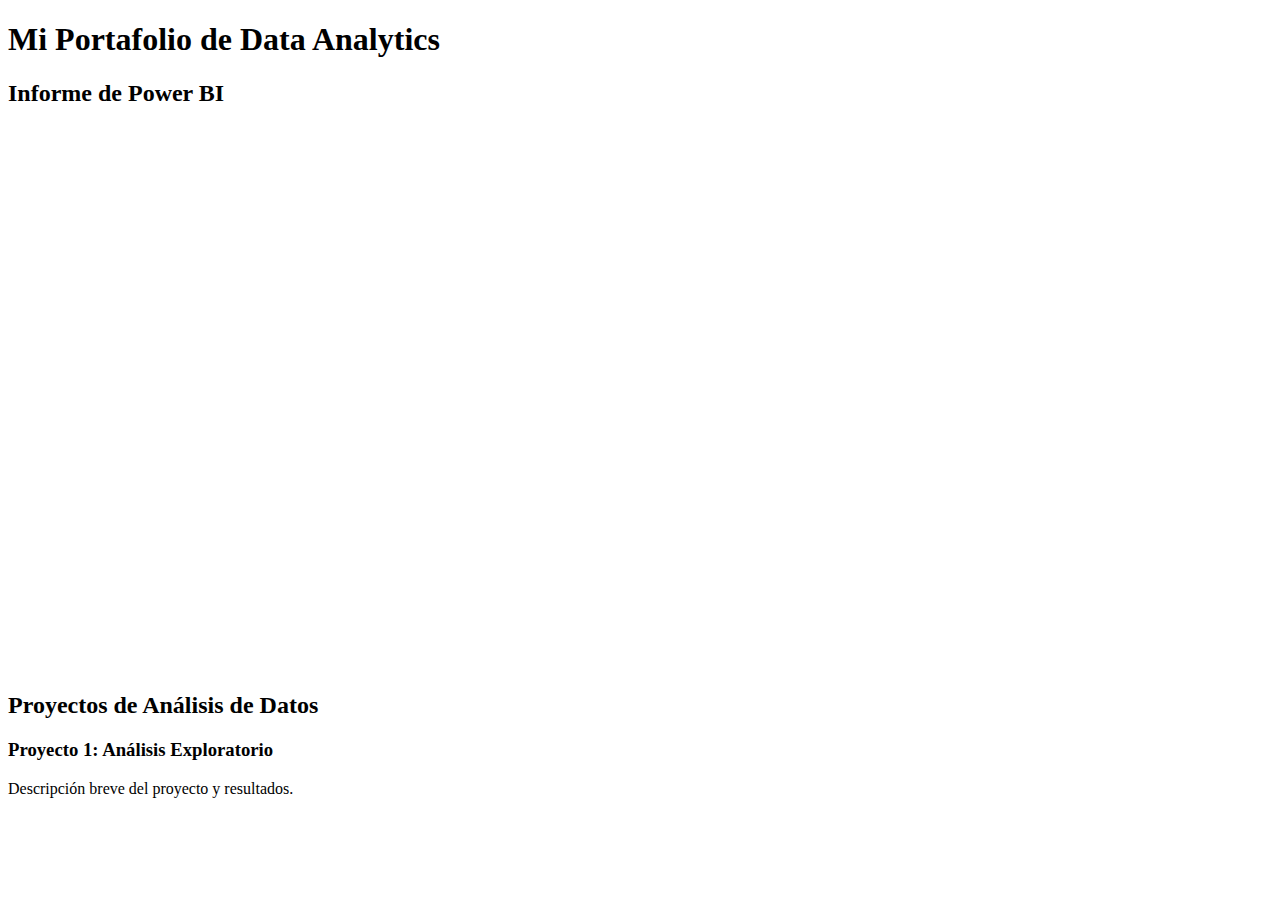
==== index.html @ c0b4202b "Update index.html" ====
<!DOCTYPE html>
<html lang="en">
<head>
    <meta charset="UTF-8">
    <meta name="viewport" content="width=device-width, initial-scale=1.0">
    <title>Mi Portafolio de Data Analytics</title>
    <!-- Agrega tus estilos CSS aquí -->
</head>
<body>
    <header>
        <h1>Mi Portafolio de Data Analytics</h1>
    </header>
    
    <section id="powerbi-report">
        <h2>Informe de Power BI</h2>
        <iframe title="Proyecto" width="1140" height="541.25" src="https://app.powerbi.com/reportEmbed?reportId=8d09587c-0ae0-4962-9ab0-48e4246867df&autoAuth=true&ctid=ed811312-91e0-448f-9cc9-9e9e15b6b836" frameborder="0" allowFullScreen="true"></iframe>
    </section>
    
    <section id="proyectos">
        <h2>Proyectos de Análisis de Datos</h2>
        <!-- Agrega tus proyectos aquí, cada uno con su descripción y enlaces -->
        <div class="proyecto">
            <h3>Proyecto 1: Análisis Exploratorio</h3>
            <p>Descripción breve del proyecto y resultados.</p>
            <a href="https://app.powerbi.com/reportEmbed?reportId=8d09587c-0ae0-4962-9ab0-48e4246867df&autoAuth=true&ctid=ed811312-91e0-448f-9cc9-9e9e15b6b836>Ver proyecto</a>
        </div>
        <!-- Agrega más proyectos de manera similar -->
    </section>
    
    <footer>
        <p>Contacto: tu@email.com</p>
    </footer>
</body>
</html>
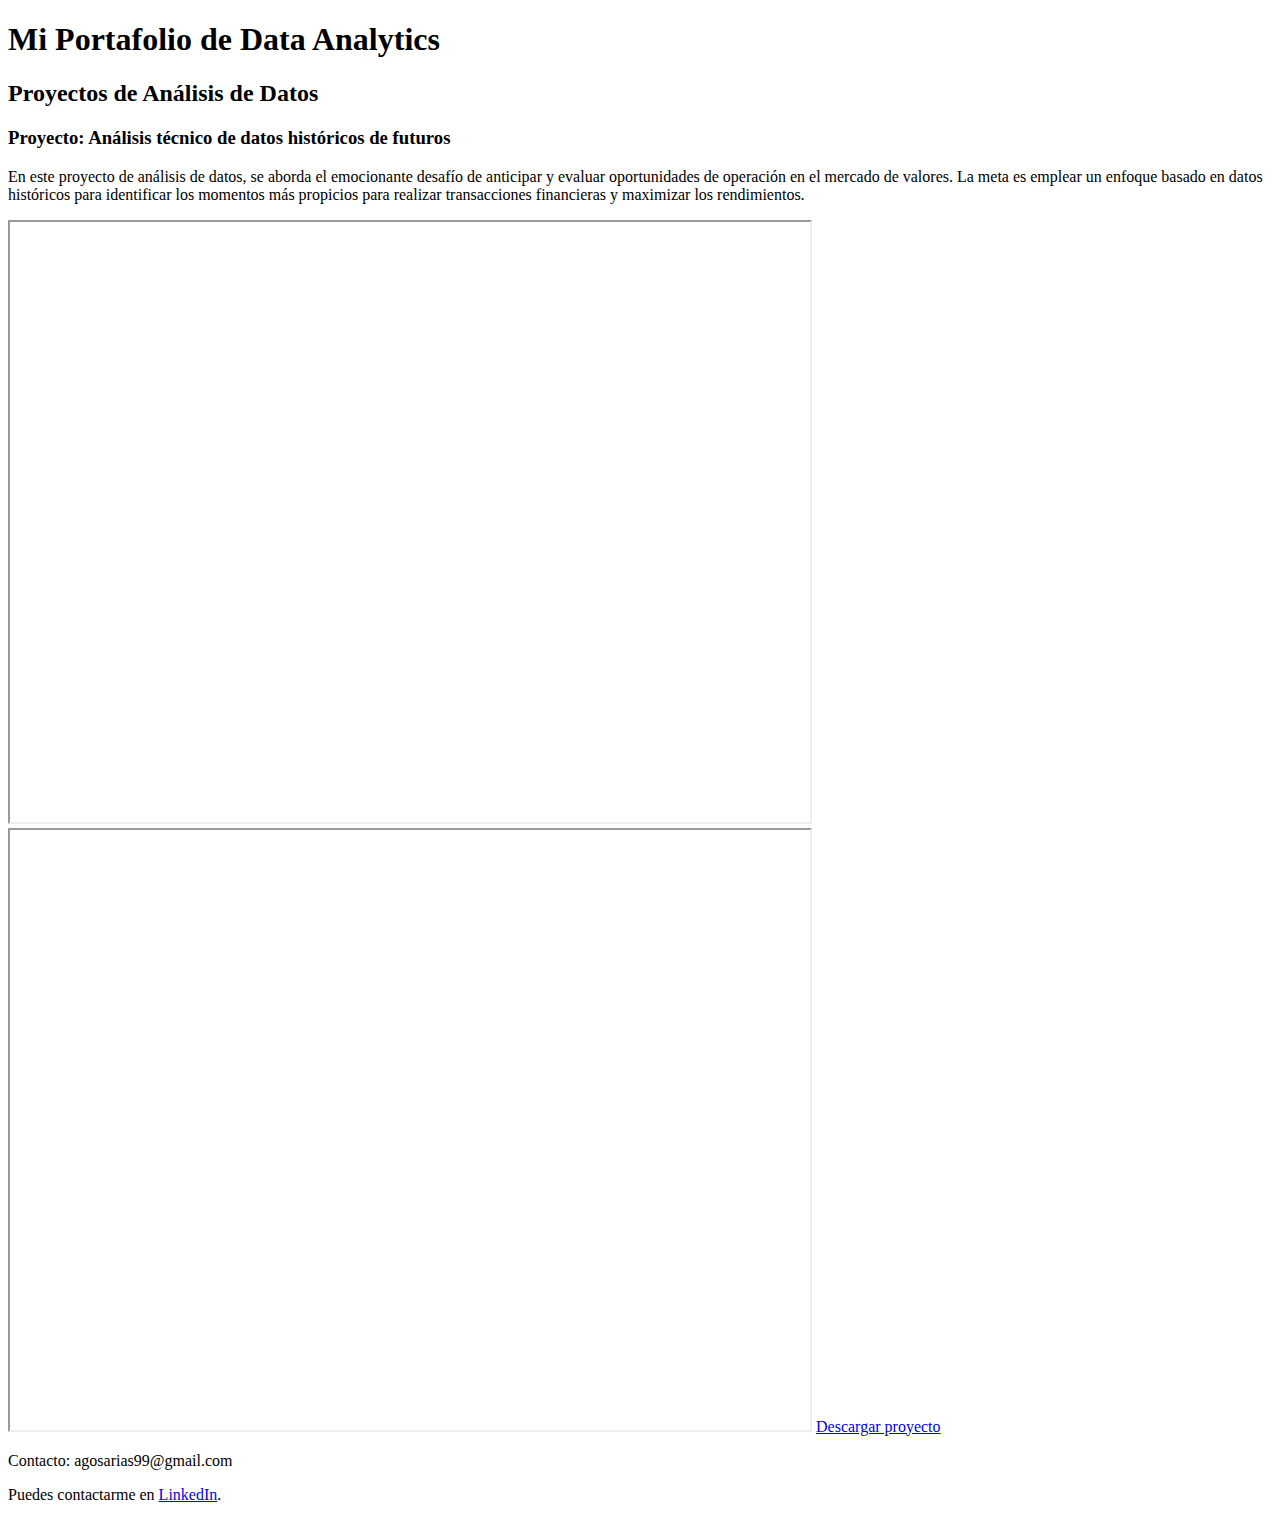
==== commit 4ac99a05: "Se agregan datos" ====
--- a/index.html
+++ b/index.html
@@ -11,24 +11,22 @@
         <h1>Mi Portafolio de Data Analytics</h1>
     </header>
     
-    <section id="powerbi-report">
-        <h2>Informe de Power BI</h2>
-        <iframe title="Proyecto" width="1140" height="541.25" src="https://app.powerbi.com/reportEmbed?reportId=8d09587c-0ae0-4962-9ab0-48e4246867df&autoAuth=true&ctid=ed811312-91e0-448f-9cc9-9e9e15b6b836" frameborder="0" allowFullScreen="true"></iframe>
-    </section>
-    
     <section id="proyectos">
         <h2>Proyectos de Análisis de Datos</h2>
         <!-- Agrega tus proyectos aquí, cada uno con su descripción y enlaces -->
         <div class="proyecto">
-            <h3>Proyecto 1: Análisis Exploratorio</h3>
-            <p>Descripción breve del proyecto y resultados.</p>
-            <a href="https://app.powerbi.com/reportEmbed?reportId=8d09587c-0ae0-4962-9ab0-48e4246867df&autoAuth=true&ctid=ed811312-91e0-448f-9cc9-9e9e15b6b836>Ver proyecto</a>
+            <h3>Proyecto: Análisis técnico de datos históricos de futuros</h3>
+            <p>En este proyecto de análisis de datos, se aborda el emocionante desafío de anticipar y evaluar oportunidades de operación en el mercado de valores. La meta es emplear un enfoque basado en datos históricos para identificar los momentos más propicios para realizar transacciones financieras y maximizar los rendimientos.</p>
+            <iframe src="documentation_proyects\PB_proyect.pdf" width="800" height="600"></iframe>
+            <iframe src="documentation_proyects\PB_documentation.pdf" width="800" height="600"></iframe>
+            <a href="https://drive.google.com/drive/folders/1drjqB3GhQUKPwuLiSXVBpHR9OFXZ-8nk?usp=sharing">Descargar proyecto</a>
         </div>
         <!-- Agrega más proyectos de manera similar -->
     </section>
     
     <footer>
-        <p>Contacto: tu@email.com</p>
+        <p>Contacto: agosarias99@gmail.com</p>
+        <p>Puedes contactarme en <a href="https://www.linkedin.com/in/agosarias/" target="_blank">LinkedIn</a>.</p>
     </footer>
 </body>
 </html>
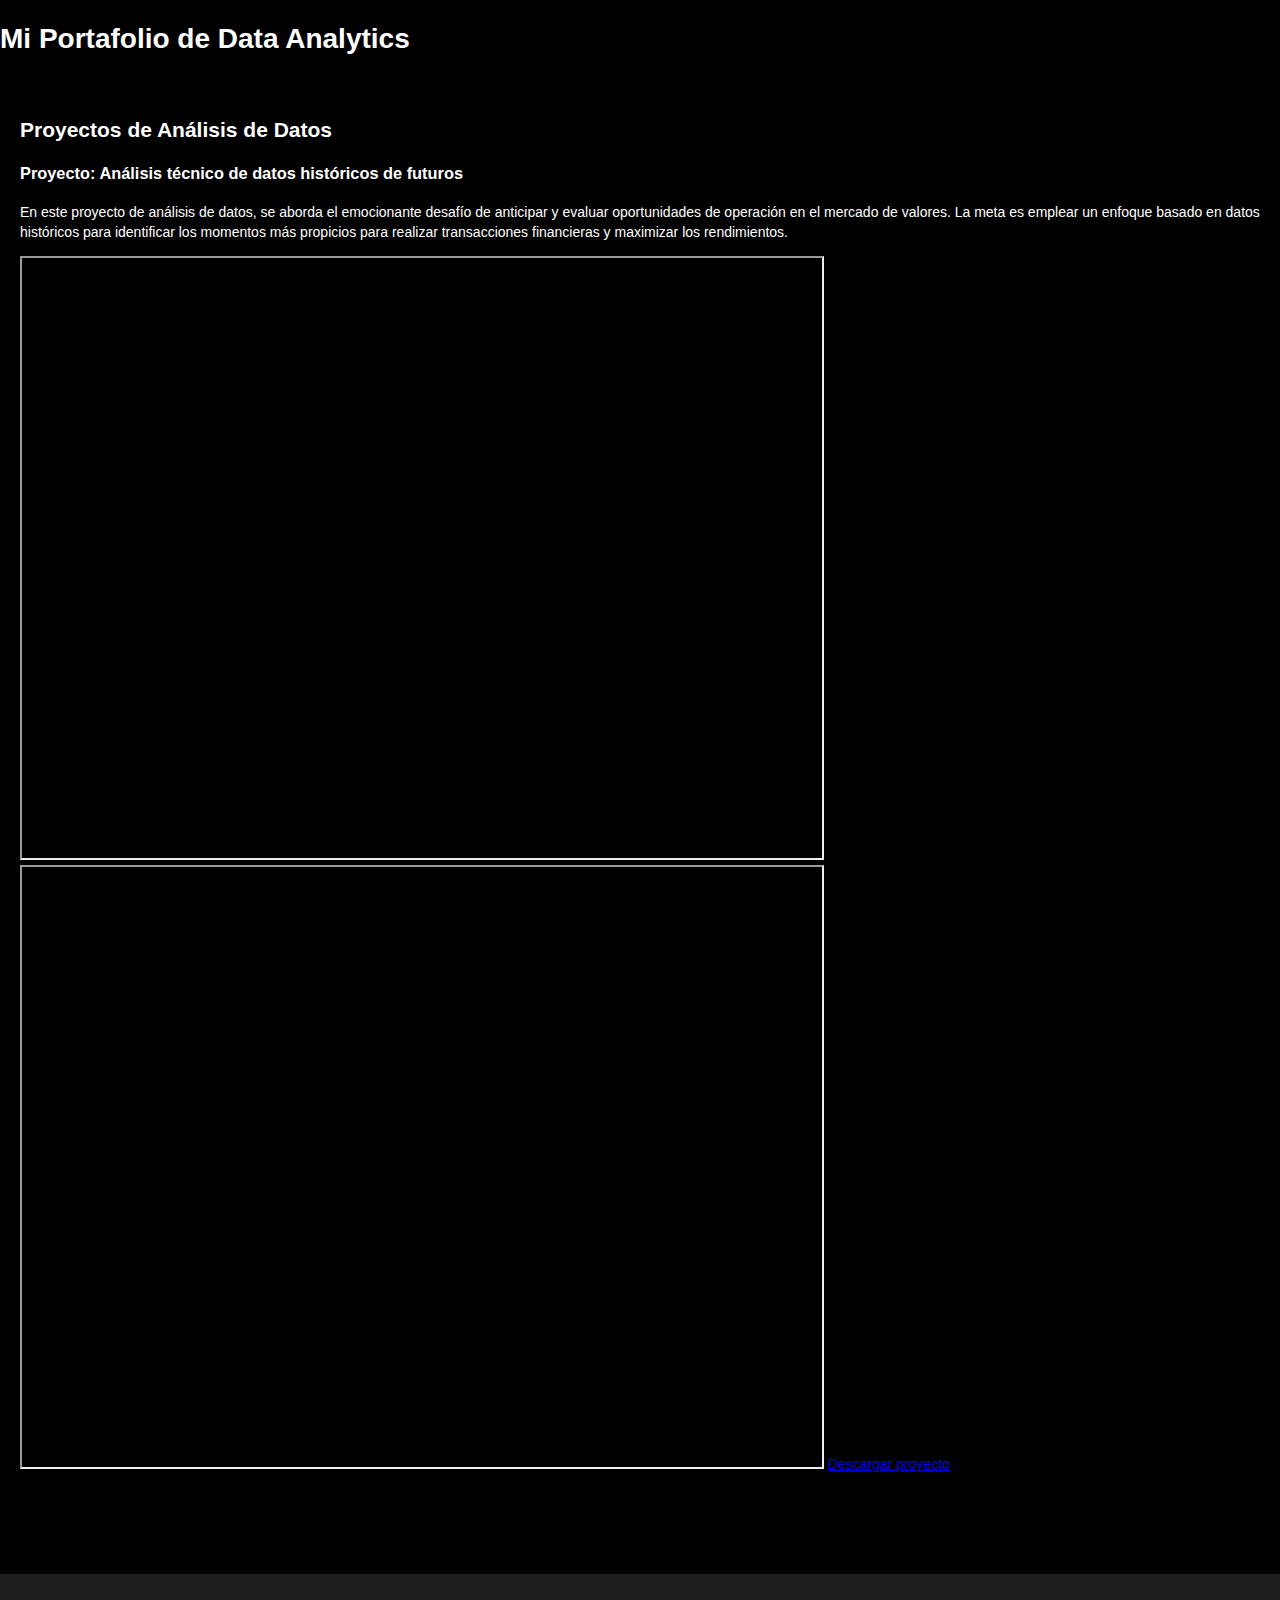
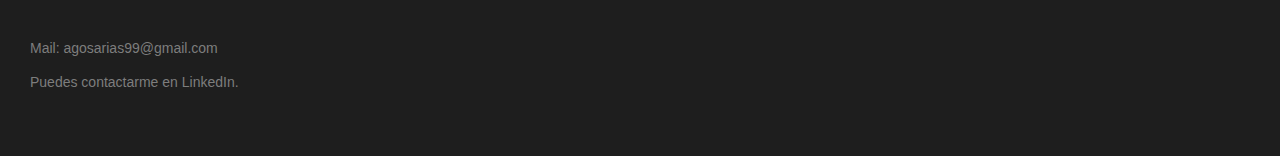
==== commit af61ce99: "Cambios de estilo principalmente" ====
--- a/index.html
+++ b/index.html
@@ -4,7 +4,7 @@
     <meta charset="UTF-8">
     <meta name="viewport" content="width=device-width, initial-scale=1.0">
     <title>Mi Portafolio de Data Analytics</title>
-    <!-- Agrega tus estilos CSS aquí -->
+    <link rel="stylesheet" href="styles.css"> 
 </head>
 <body>
     <header>
@@ -13,19 +13,18 @@
     
     <section id="proyectos">
         <h2>Proyectos de Análisis de Datos</h2>
-        <!-- Agrega tus proyectos aquí, cada uno con su descripción y enlaces -->
         <div class="proyecto">
             <h3>Proyecto: Análisis técnico de datos históricos de futuros</h3>
             <p>En este proyecto de análisis de datos, se aborda el emocionante desafío de anticipar y evaluar oportunidades de operación en el mercado de valores. La meta es emplear un enfoque basado en datos históricos para identificar los momentos más propicios para realizar transacciones financieras y maximizar los rendimientos.</p>
             <iframe src="documentation_proyects\PB_proyect.pdf" width="800" height="600"></iframe>
             <iframe src="documentation_proyects\PB_documentation.pdf" width="800" height="600"></iframe>
-            <a href="https://drive.google.com/drive/folders/1drjqB3GhQUKPwuLiSXVBpHR9OFXZ-8nk?usp=sharing">Descargar proyecto</a>
+            <a href="https://drive.google.com/drive/folders/1drjqB3GhQUKPwuLiSXVBpHR9OFXZ-8nk?usp=sharing" target="_blank">Descargar proyecto</a>
         </div>
         <!-- Agrega más proyectos de manera similar -->
     </section>
     
     <footer>
-        <p>Contacto: agosarias99@gmail.com</p>
+        <p>Mail: agosarias99@gmail.com</p>
         <p>Puedes contactarme en <a href="https://www.linkedin.com/in/agosarias/" target="_blank">LinkedIn</a>.</p>
     </footer>
 </body>
--- a/styles.css
+++ b/styles.css
@@ -0,0 +1,45 @@
+/* styles.css */
+
+/* Estilos generales */
+body {
+    font-family: 'Helvetica Neue', Helvetica, Arial, sans-serif;
+    font-size: 14px;
+    line-height: 1.42857143;
+    margin: 0;
+    color: #fff;
+    background-color: #000;
+    -moz-osx-font-smoothing: grayscale;
+    -webkit-font-smoothing: antialiased;
+    position: relative;
+}
+
+body, html {
+    font-family: 'Poppins', sans-serif;
+    height: 100%;
+}
+
+/* Estilos para la sección "proyectos" */
+#proyectos {
+    padding: 20px;
+}
+
+.proyecto {
+    margin-bottom: 30px;
+}
+
+/* Estilos para el footer */
+footer {
+    background-color: #1e1e1e;
+    color: #7d7d7d;
+    padding: 50px 30px;
+    margin-top: 50px;
+}
+
+footer a {
+    color: #7d7d7d;
+    text-decoration: none;
+}
+
+footer a:hover {
+    color: #fff;
+}
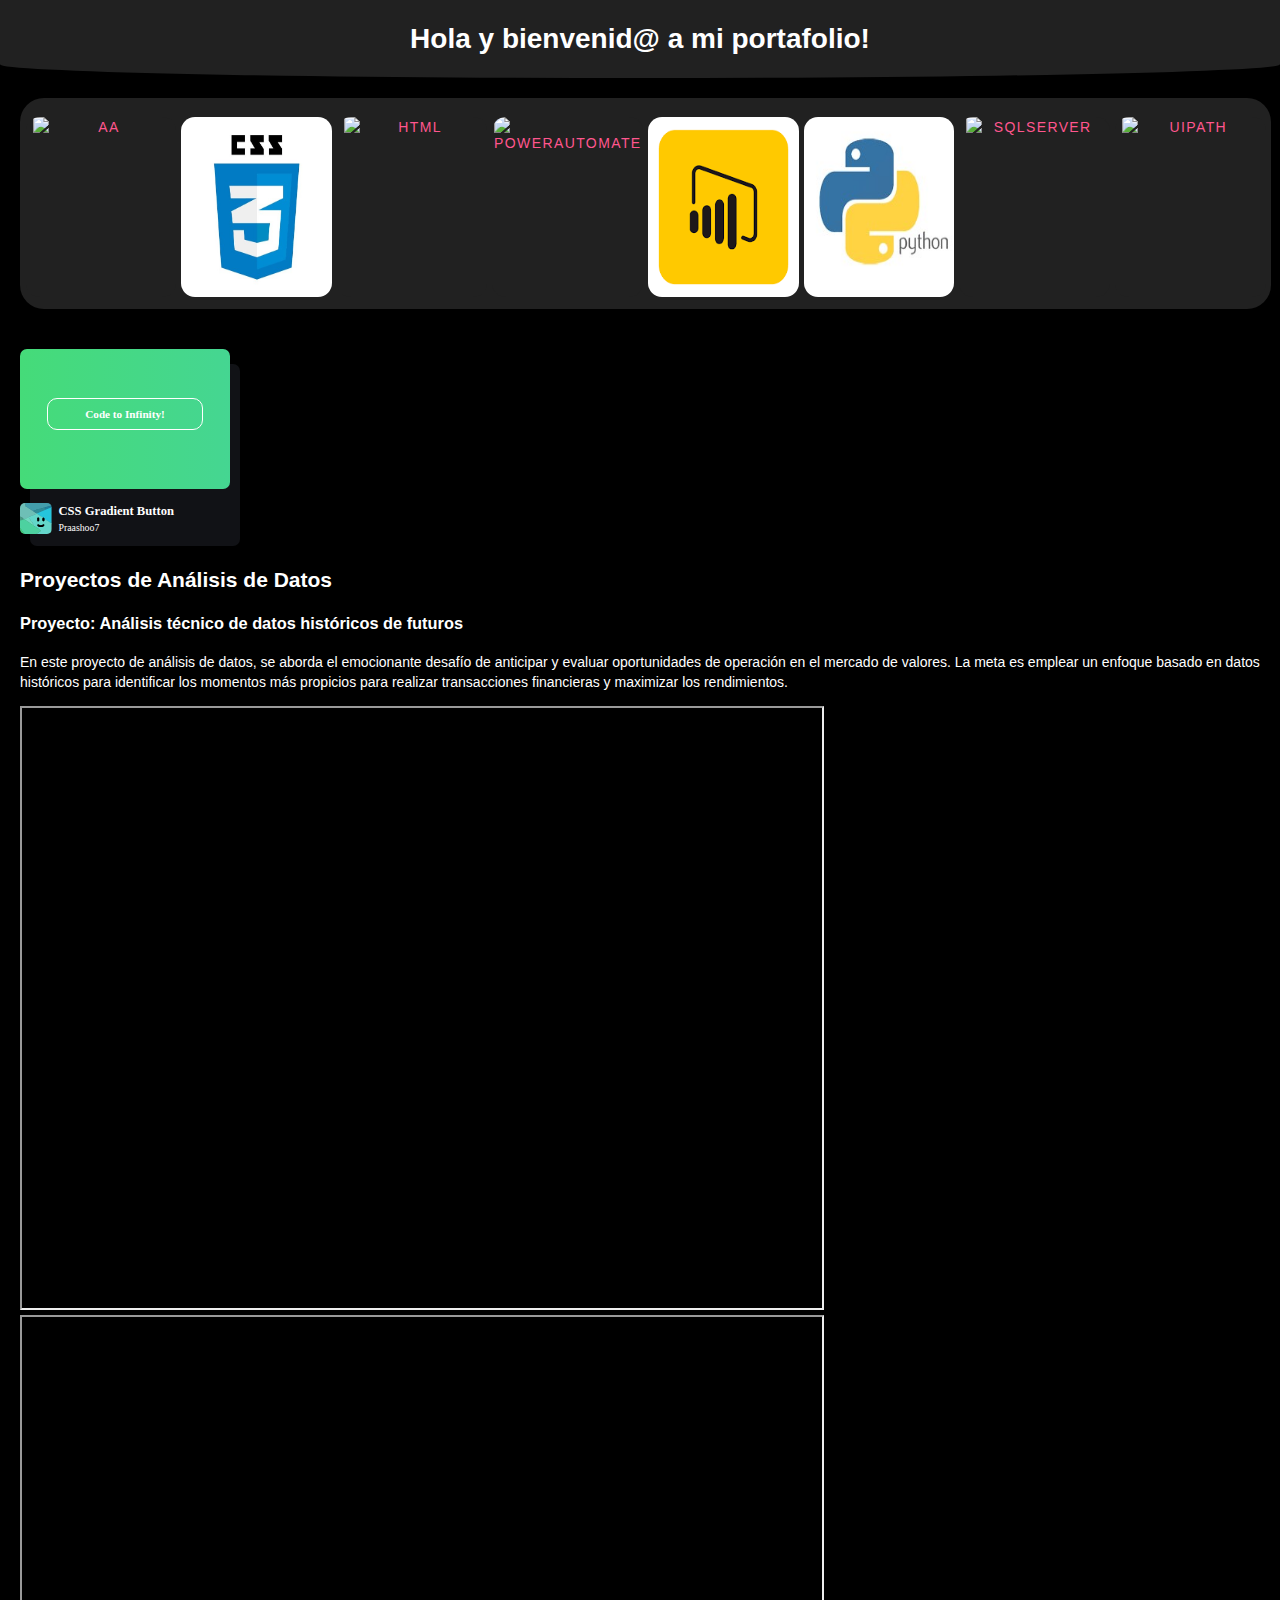
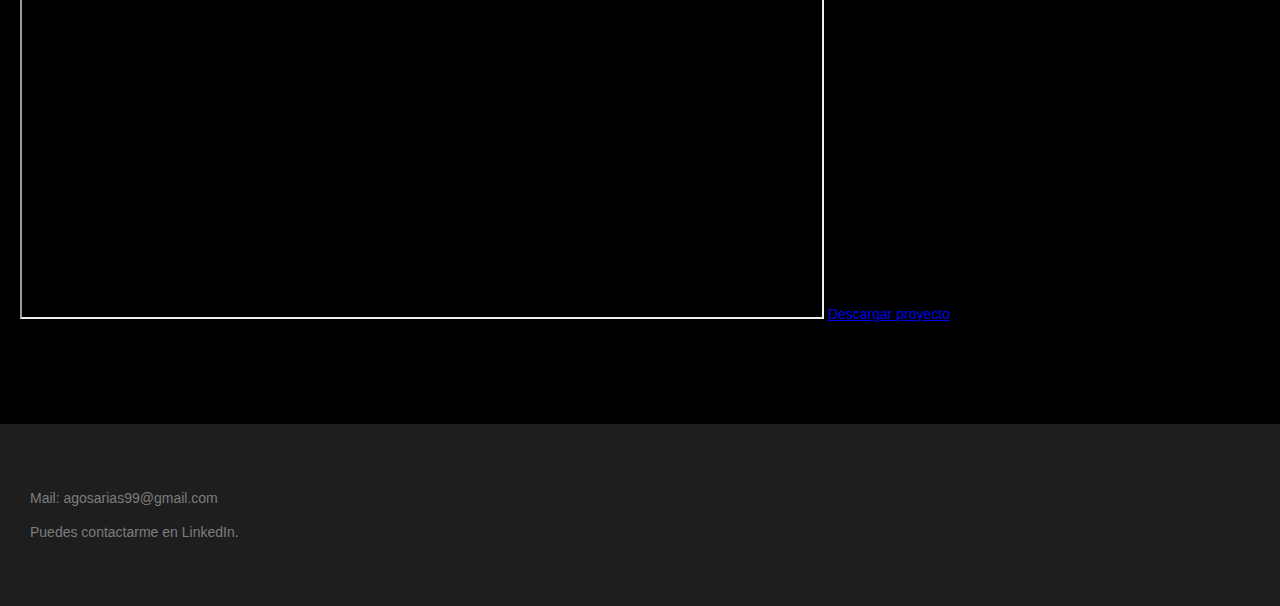
==== commit be71ce74: "Se agrega header y nueva card" ====
--- a/index.html
+++ b/index.html
@@ -3,15 +3,274 @@
 <head>
     <meta charset="UTF-8">
     <meta name="viewport" content="width=device-width, initial-scale=1.0">
-    <title>Mi Portafolio de Data Analytics</title>
-    <link rel="stylesheet" href="styles.css"> 
+    <title>Mi Portafolio</title>
+    <link rel="stylesheet" href="styles.css">
+
 </head>
 <body>
     <header>
-        <h1>Mi Portafolio de Data Analytics</h1>
+
+        <h1>Hola y bienvenid@ a mi portafolio!</h1>
     </header>
     
     <section id="proyectos">
+     
+        <div class="card">   
+            <p><img src="logo_programs/aa.jpg" alt="aa"></p>
+            <p><img src="logo_programs/css3.jpg" alt="css3"></p>
+            <p><img src="logo_programs/html.png" alt="html">
+            </p> 
+            <p><img src="logo_programs/power automate.jpg" alt="powerautomate"></p>
+            <p><img src="logo_programs/power bi.png" alt="power bi"></p>
+            <p><img src="logo_programs/python.jpg" alt="python"></p>
+            <p><img src="logo_programs/sqlserver.png" alt="sqlserver"></p>
+            <p><img src="logo_programs/uipath.png" alt="uipath"></p>
+        </div>
+        <br>
+
+        <br>
+        <div class="main">
+            <div class="card_proyectos ">
+              <div class="fl">
+                <div class="fullscreen">
+                  <svg class="fullscreen_svg" viewBox="0 0 100 100"><path d="M3.563-.004a3.573 3.573 0 0 0-3.527 4.09l-.004-.02v28.141c0 1.973 1.602 3.57 3.57 3.57s3.57-1.598 3.57-3.57V12.218v.004l22.461 22.461a3.571 3.571 0 0 0 6.093-2.527c0-.988-.398-1.879-1.047-2.523L12.218 7.172h19.989c1.973 0 3.57-1.602 3.57-3.57s-1.598-3.57-3.57-3.57H4.035a3.008 3.008 0 0 0-.473-.035zM96.333 0l-.398.035.02-.004h-28.16a3.569 3.569 0 0 0-3.57 3.57 3.569 3.569 0 0 0 3.57 3.57h19.989L65.323 29.632a3.555 3.555 0 0 0-1.047 2.523 3.571 3.571 0 0 0 6.093 2.527L92.83 12.221v19.985a3.569 3.569 0 0 0 3.57 3.57 3.569 3.569 0 0 0 3.57-3.57V4.034v.004a3.569 3.569 0 0 0-3.539-4.043l-.105.004zM3.548 64.23A3.573 3.573 0 0 0 .029 67.8v28.626-.004l.016.305-.004-.016.004.059v-.012l.039.289-.004-.023.023.121-.004-.023c.074.348.191.656.34.938l-.008-.02.055.098-.008-.02.148.242-.008-.012.055.082-.008-.012c.199.285.43.531.688.742l.008.008.031.027.004.004c.582.461 1.32.742 2.121.762h.004l.078.004h28.61a3.569 3.569 0 0 0 3.57-3.57 3.569 3.569 0 0 0-3.57-3.57H12.224l22.461-22.461a3.569 3.569 0 0 0-2.492-6.125l-.105.004h.008a3.562 3.562 0 0 0-2.453 1.074L7.182 87.778V67.793a3.571 3.571 0 0 0-3.57-3.57h-.055.004zm92.805 0a3.573 3.573 0 0 0-3.519 3.57v19.993-.004L70.373 65.328a3.553 3.553 0 0 0-2.559-1.082h-.004a3.573 3.573 0 0 0-3.566 3.57c0 1.004.414 1.91 1.082 2.555l22.461 22.461H67.802a3.57 3.57 0 1 0 0 7.14h28.606c.375 0 .742-.059 1.082-.168l-.023.008.027-.012-.02.008.352-.129-.023.008.039-.02-.02.008.32-.156-.02.008.023-.016-.008.008c.184-.102.34-.207.488-.32l-.008.008.137-.113-.008.004.223-.211.008-.008c.156-.164.301-.34.422-.535l.008-.016-.008.016.008-.02.164-.285.008-.02-.008.016.008-.02c.098-.188.184-.406.246-.633l.008-.023-.004.008.008-.023a3.44 3.44 0 0 0 .121-.852v-.004l.004-.078V67.804a3.569 3.569 0 0 0-3.57-3.57h-.055.004z"></path></svg>
+                </div>
+              </div>
+              <div class="card_content">
+                <button>Code to Infinity!</button>
+              </div>
+              <div class="card_back"></div>
+            </div>
+            <div class="data">
+              <div class="img">
+                <svg viewBox="0 0 80 80" version="1.1" xmlns="http://www.w3.org/2000/svg">
+                <g stroke-linecap="butt" fill="none" stroke-width="2.00">
+                <path d="M 14.06 0.00
+                  Q 13.33 4.09 13.93 7.52
+                  A 1.04 1.02 -78.7 0 0 14.37 8.19
+                  L 32.87 20.19" stroke="#59afb1"></path>
+                <path d="M 32.87 20.19
+                  L 42.25 26.79" stroke="#4fa6a8"></path>
+                <path d="M 42.25 26.79
+                  C 41.40 28.26 24.14 34.92 21.32 36.20" stroke="#69cbc0"></path>
+                <path d="M 21.32 36.20
+                  Q 15.81 38.21 11.00 41.21" stroke="#6fcdbb"></path>
+                <path d="M 11.00 41.21
+                  L 9.75 40.96" stroke="#5ec8ab"></path>
+                <path d="M 9.75 40.96
+                  Q 5.99 37.71 1.71 35.19
+                  A 1.00 1.00 0.0 0 0 0.22 35.85
+                  L 0.00 36.94" stroke="#5cae9e"></path>
+                <path d="M 79.95 6.12
+                  L 62.46 11.32" stroke="#3190a6"></path>
+                <path d="M 62.46 11.32
+                  Q 47.42 14.67 32.87 20.19" stroke="#3a96a3"></path>
+                <path d="M 80.00 11.06
+                  L 64.50 17.46" stroke="#22a3be"></path>
+                <path d="M 64.50 17.46
+                  L 62.46 11.32" stroke="#28879d"></path>
+                <path d="M 64.50 17.46
+                  L 43.00 26.96" stroke="#2ba9bb"></path>
+                <path d="M 43.00 26.96
+                  L 42.25 26.79" stroke="#4ab2b2"></path>
+                <path d="M 80.00 52.31
+                  Q 71.64 45.91 62.46 40.67" stroke="#45ced3"></path>
+                <path d="M 62.46 40.67
+                  Q 62.43 36.88 58.50 36.79" stroke="#13636e"></path>
+                <path d="M 58.50 36.79
+                  Q 50.07 32.95 43.00 26.96" stroke="#45ced3"></path>
+                <path d="M 58.50 36.79
+                  Q 55.85 40.04 56.86 44.07
+                  C 57.53 46.71 60.02 47.68 61.77 45.19
+                  Q 61.91 44.99 61.94 44.74
+                  L 62.46 40.67" stroke="#326b65"></path>
+                <path d="M 40.81 79.86
+                  Q 46.22 74.94 52.34 70.94
+                  A 1.00 1.00 0.0 0 0 52.39 69.30
+                  Q 44.74 63.65 43.10 62.62
+                  Q 34.11 56.98 32.50 55.79" stroke="#59d4b5"></path>
+                <path d="M 32.50 55.79
+                  C 36.74 55.42 30.64 48.79 29.79 47.81
+                  C 27.54 45.21 26.34 42.09 24.05 39.44
+                  Q 22.66 37.82 21.32 36.20" stroke="#6ad8c5"></path>
+                <path d="M 48.75 39.07
+                  A 2.30 2.30 0.0 0 0 46.45 36.77
+                  L 46.05 36.77
+                  A 2.30 2.30 0.0 0 0 43.75 39.07
+                  L 43.75 44.21
+                  A 2.30 2.30 0.0 0 0 46.05 46.51
+                  L 46.45 46.51
+                  A 2.30 2.30 0.0 0 0 48.75 44.21
+                  L 48.75 39.07" stroke="#326b65"></path>
+                <path d="M 58.63 54.41
+                  C 54.90 57.18 50.72 56.87 46.91 54.39
+                  A 1.00 0.99 51.9 0 0 46.04 54.28
+                  C 42.37 55.52 43.88 58.13 46.28 59.41
+                  Q 53.38 63.20 60.15 58.94
+                  C 62.54 57.43 62.47 54.80 59.41 54.23
+                  A 1.00 1.00 0.0 0 0 58.63 54.41" stroke="#326b65"></path>
+                <path d="M 9.75 40.96
+                  Q 5.15 43.50 0.05 44.46" stroke="#4bb793"></path>
+                <path d="M 32.50 55.79
+                  L 11.00 41.21" stroke="#5fd6b0"></path>
+                <path d="M 11.19 80.00
+                  Q 12.51 79.61 11.57 78.67
+                  Q 5.99 73.11 1.70 65.70
+                  C 1.28 64.97 0.74 64.76 0.00 65.19" stroke="#48d08e"></path>
+                </g>
+                <path d="M 0.00 0.00
+                  L 14.06 0.00
+                  Q 13.33 4.09 13.93 7.52
+                  A 1.04 1.02 -78.7 0 0 14.37 8.19
+                  L 32.87 20.19
+                  L 42.25 26.79
+                  C 41.40 28.26 24.14 34.92 21.32 36.20
+                  Q 15.81 38.21 11.00 41.21
+                  L 9.75 40.96
+                  Q 5.99 37.71 1.71 35.19
+                  A 1.00 1.00 0.0 0 0 0.22 35.85
+                  L 0.00 36.94
+                  L 0.00 0.00
+                  Z" fill="#6ebfb6"></path>
+                <path d="M 14.06 0.00
+                  L 80.00 0.00
+                  L 79.95 6.12
+                  L 62.46 11.32
+                  Q 47.42 14.67 32.87 20.19
+                  L 14.37 8.19
+                  A 1.04 1.02 -78.7 0 1 13.93 7.52
+                  Q 13.33 4.09 14.06 0.00
+                  Z" fill="#439eac"></path>
+                <path d="M 79.95 6.12
+                  L 80.00 11.06
+                  L 64.50 17.46
+                  L 62.46 11.32
+                  L 79.95 6.12
+                  Z" fill="#1f81a0"></path>
+                <path d="M 62.46 11.32
+                  L 64.50 17.46
+                  L 43.00 26.96
+                  L 42.25 26.79
+                  L 32.87 20.19
+                  Q 47.42 14.67 62.46 11.32
+                  Z" fill="#308d99"></path>
+                <path d="M 80.00 11.06
+                  L 80.00 52.31
+                  Q 71.64 45.91 62.46 40.67
+                  Q 62.43 36.88 58.50 36.79
+                  Q 50.07 32.95 43.00 26.96
+                  L 64.50 17.46
+                  L 80.00 11.06
+                  Z" fill="#25c5dc"></path>
+                <path d="M 42.25 26.79
+                  L 43.00 26.96
+                  Q 50.07 32.95 58.50 36.79
+                  Q 55.85 40.04 56.86 44.07
+                  C 57.53 46.71 60.02 47.68 61.77 45.19
+                  Q 61.91 44.99 61.94 44.74
+                  L 62.46 40.67
+                  Q 71.64 45.91 80.00 52.31
+                  L 80.00 80.00
+                  L 40.81 79.86
+                  Q 46.22 74.94 52.34 70.94
+                  A 1.00 1.00 0.0 0 0 52.39 69.30
+                  Q 44.74 63.65 43.10 62.62
+                  Q 34.11 56.98 32.50 55.79
+                  C 36.74 55.42 30.64 48.79 29.79 47.81
+                  C 27.54 45.21 26.34 42.09 24.05 39.44
+                  Q 22.66 37.82 21.32 36.20
+                  C 24.14 34.92 41.40 28.26 42.25 26.79
+                  Z
+                  M 48.75 39.07
+                  A 2.30 2.30 0.0 0 0 46.45 36.77
+                  L 46.05 36.77
+                  A 2.30 2.30 0.0 0 0 43.75 39.07
+                  L 43.75 44.21
+                  A 2.30 2.30 0.0 0 0 46.05 46.51
+                  L 46.45 46.51
+                  A 2.30 2.30 0.0 0 0 48.75 44.21
+                  L 48.75 39.07
+                  Z
+                  M 58.63 54.41
+                  C 54.90 57.18 50.72 56.87 46.91 54.39
+                  A 1.00 0.99 51.9 0 0 46.04 54.28
+                  C 42.37 55.52 43.88 58.13 46.28 59.41
+                  Q 53.38 63.20 60.15 58.94
+                  C 62.54 57.43 62.47 54.80 59.41 54.23
+                  A 1.00 1.00 0.0 0 0 58.63 54.41
+                  Z" fill="#64d6ca"></path>
+                <path d="M 9.75 40.96
+                  Q 5.15 43.50 0.05 44.46
+                  L 0.00 36.94
+                  L 0.22 35.85
+                  A 1.00 1.00 0.0 0 1 1.71 35.19
+                  Q 5.99 37.71 9.75 40.96
+                  Z" fill="#499c85"></path>
+                <path d="M 21.32 36.20
+                  Q 22.66 37.82 24.05 39.44
+                  C 26.34 42.09 27.54 45.21 29.79 47.81
+                  C 30.64 48.79 36.74 55.42 32.50 55.79
+                  L 11.00 41.21
+                  Q 15.81 38.21 21.32 36.20
+                  Z" fill="#70dac0"></path>
+                <rect rx="2.30" height="9.74" width="5.00" y="36.77" x="43.75" fill="#000000"></rect>
+                <path d="M 58.50 36.79
+                  Q 62.43 36.88 62.46 40.67
+                  L 61.94 44.74
+                  Q 61.91 44.99 61.77 45.19
+                  C 60.02 47.68 57.53 46.71 56.86 44.07
+                  Q 55.85 40.04 58.50 36.79
+                  Z" fill="#000000"></path>
+                <path d="M 9.75 40.96
+                  L 11.00 41.21
+                  L 32.50 55.79
+                  Q 34.11 56.98 43.10 62.62
+                  Q 44.74 63.65 52.39 69.30
+                  A 1.00 1.00 0.0 0 1 52.34 70.94
+                  Q 46.22 74.94 40.81 79.86
+                  L 11.19 80.00
+                  Q 12.51 79.61 11.57 78.67
+                  Q 5.99 73.11 1.70 65.70
+                  C 1.28 64.97 0.74 64.76 0.00 65.19
+                  L 0.05 44.46
+                  Q 5.15 43.50 9.75 40.96
+                  Z" fill="#4dd1a0"></path>
+                <path d="M 46.91 54.39
+                  C 50.72 56.87 54.90 57.18 58.63 54.41
+                  A 1.00 1.00 0.0 0 1 59.41 54.23
+                  C 62.47 54.80 62.54 57.43 60.15 58.94
+                  Q 53.38 63.20 46.28 59.41
+                  C 43.88 58.13 42.37 55.52 46.04 54.28
+                  A 1.00 0.99 51.9 0 1 46.91 54.39
+                  Z" fill="#000000"></path>
+                <path d="M 11.19 80.00
+                  L 0.00 80.00
+                  L 0.00 65.19
+                  C 0.74 64.76 1.28 64.97 1.70 65.70
+                  Q 5.99 73.11 11.57 78.67
+                  Q 12.51 79.61 11.19 80.00
+                  Z" fill="#43ce7c"></path>
+                </svg>
+              </div>
+              <div class="text">
+                <div class="text_m">CSS Gradient Button</div>
+                <div class="text_s">Praashoo7</div>
+              </div>
+            </div>
+            <div class="btns">
+              <div class="likes">
+                <svg viewBox="-2 0 105 92" class="likes_svg"><path d="M85.24 2.67C72.29-3.08 55.75 2.67 50 14.9 44.25 2 27-3.8 14.76 2.67 1.1 9.14-5.37 25 5.42 44.38 13.33 58 27 68.11 50 86.81 73.73 68.11 87.39 58 94.58 44.38c10.79-18.7 4.32-35.24-9.34-41.71Z"></path></svg><span class="likes_text">22</span>
+              </div>
+              <div class="comments">
+                <svg title="Comment" viewBox="-405.9 238 56.3 54.8" class="comments_svg"><path d="M-391 291.4c0 1.5 1.2 1.7 1.9 1.2 1.8-1.6 15.9-14.6 15.9-14.6h19.3c3.8 0 4.4-.8 4.4-4.5v-31.1c0-3.7-.8-4.5-4.4-4.5h-47.4c-3.6 0-4.4.9-4.4 4.5v31.1c0 3.7.7 4.4 4.4 4.4h10.4v13.5z"></path></svg><span class="comments_text">12</span>
+              </div>
+              <div class="views">
+                <svg title="Views" viewBox="0 0 30.5 16.5" class="views_svg"><path d="M15.3 0C8.9 0 3.3 3.3 0 8.3c3.3 5 8.9 8.3 15.3 8.3s12-3.3 15.3-8.3C27.3 3.3 21.7 0 15.3 0zm0 14.5c-3.4 0-6.2-2.8-6.2-6.2C9 4.8 11.8 2 15.3 2c3.4 0 6.2 2.8 6.2 6.2 0 3.5-2.8 6.3-6.2 6.3z"></path></svg><span class="views_text">332</span>
+              </div>
+            </div>
+          </div>
+
+
         <h2>Proyectos de Análisis de Datos</h2>
         <div class="proyecto">
             <h3>Proyecto: Análisis técnico de datos históricos de futuros</h3>
@@ -20,12 +279,15 @@
             <iframe src="documentation_proyects\PB_documentation.pdf" width="800" height="600"></iframe>
             <a href="https://drive.google.com/drive/folders/1drjqB3GhQUKPwuLiSXVBpHR9OFXZ-8nk?usp=sharing" target="_blank">Descargar proyecto</a>
         </div>
-        <!-- Agrega más proyectos de manera similar -->
+
+        
     </section>
     
     <footer>
         <p>Mail: agosarias99@gmail.com</p>
         <p>Puedes contactarme en <a href="https://www.linkedin.com/in/agosarias/" target="_blank">LinkedIn</a>.</p>
     </footer>
+
+
 </body>
 </html>
--- a/styles.css
+++ b/styles.css
@@ -1,18 +1,28 @@
-/* styles.css */
-
-/* Estilos generales */
+
 body {
     font-family: 'Helvetica Neue', Helvetica, Arial, sans-serif;
     font-size: 14px;
     line-height: 1.42857143;
     margin: 0;
-    color: #fff;
-    background-color: #000;
+    color: white;
+    background-color: black;
     -moz-osx-font-smoothing: grayscale;
     -webkit-font-smoothing: antialiased;
     position: relative;
 }
 
+header {
+	background-color: #212121;
+	text-align: center;
+	width: 100%;
+	height: auto;
+	background-size: cover;
+	background-attachment: fixed;
+	position: relative;
+	overflow: hidden;
+	border-radius: 0 0 85% 85% / 30%;
+}
+
 body, html {
     font-family: 'Poppins', sans-serif;
     height: 100%;
@@ -27,7 +37,8 @@
     margin-bottom: 30px;
 }
 
-/* Estilos para el footer */
+
+
 footer {
     background-color: #1e1e1e;
     color: #7d7d7d;
@@ -43,3 +54,358 @@
 footer a:hover {
     color: #fff;
 }
+.card {
+  width: 100%;
+  height: 200px;
+  border-radius: 24px;
+  background: #212121;
+  display: flex;
+  gap: 5px;
+  padding: .4em;
+}
+
+.card p {
+  height: 90%;
+  flex: 1;
+  overflow: hidden;
+  cursor: pointer;
+  border-radius: 14px;
+  transition: all .5s;
+  background: #212121;
+  border: 0px solid #ff5a91;
+  display: flex;
+  justify-content: center;
+  align-items: center;
+  border: 20px;
+}
+
+.card p:hover {
+  flex: 2;
+}
+
+.card p img {
+  padding: .5em;
+  text-align: center;
+  /*transform: rotate(-90deg);*/
+  transition: all .5s;
+  text-transform: uppercase;
+  color: #ff568e;
+  letter-spacing: .1em;
+  width: 100%; 
+  height: 100%; 
+}
+/*
+.card p:hover img {
+  transform: rotate(-90deg);
+}*/
+
+/* CodePen Card */
+
+.card_proyectos {
+  width: 15em;
+  height: 10em;
+  background: linear-gradient(270deg, #ce68d9, #45c6db, #45db79);
+  background-size: 800% 800%;
+  -webkit-animation: AnimationName 3s ease infinite;
+  -moz-animation: AnimationName 3s ease infinite;
+  animation: AnimationName 3s ease infinite;
+  transition: .4s ease-in-out;
+  border-radius: 7px;
+  cursor: pointer;
+}
+
+.fl {
+  display: flex;
+  justify-content: flex-end;
+  opacity: 0;
+  transition: .2s ease-in-out;
+}
+
+.fl:hover .fullscreen {
+  scale: 1.2;
+}
+
+.fl:hover .fullscreen_svg {
+  fill: white;
+}
+
+.fullscreen {
+  width: 1.5em;
+  height: 1.5em;
+  border-radius: 5px;
+  background-color: #727890;
+  margin: 1em;
+  margin-right: 0.5em;
+  display: flex;
+  align-items: center;
+  justify-content: center;
+  transition: .2s ease-in-out;
+  box-shadow: 2px 2px 6px rgba(0,0,0,.4);
+}
+
+.fullscreen_svg {
+  width: 15px;
+  height: 15px;
+  fill: rgb(177, 176, 176);
+  transition: .2s ease-in-out;
+}
+
+.card_back {
+  position: absolute;
+  width: 15em;
+  height: 13em;
+  background-color: rgba(30, 31, 38, 0.575);
+  border-radius: 7px;
+  margin-top: -4.7em;
+  margin-left: 0.7em;
+  transition: .2s ease-in-out;
+  z-index: -1;
+}
+
+.main:hover .card_back {
+  margin-top: -5.9em;
+  margin-left: 0em;
+  scale: 1.1;
+  height: 15.25em;
+  cursor: pointer;
+}
+
+.main:hover .fl {
+  opacity: 1;
+  cursor: pointer;
+  margin-right: 0.5em;
+}
+
+.data {
+  display: flex;
+  flex-direction: row;
+  margin-top: 1em;
+}
+
+.img {
+  width: 2.25em;
+  height: 2.25em;
+  background-color: #252525;
+  border-radius: 5px;
+  overflow: hidden;
+}
+
+.text {
+  display: flex;
+  justify-content: center;
+  flex-direction: column;
+  margin-left: 0.5em;
+  font-family: Montserrat;
+  color: white;
+}
+
+.text_m {
+  font-weight: bold;
+  font-size: 0.9em;
+}
+
+.text_s {
+  font-size: 0.7em;
+}
+
+.btns {
+  display: flex;
+  gap: 0.5em;
+  transition: .2s ease-in-out;
+}
+
+.likes {
+  display: flex;
+  align-items: center;
+  justify-content: center;
+  width: 2.5em;
+  height: 1.4em;
+  border-radius: 4px;
+  margin-top: -0.5em;
+  opacity: 0;
+  background-color: #444857;
+  transition: .2s ease-in-out;
+}
+
+.likes_text {
+  font-family: Montserrat;
+  font-size: 0.8em;
+  margin-left: 0.25em;
+  color: white;
+}
+
+.likes_svg {
+  width: 12px;
+  height: 12px;
+  fill: white;
+}
+
+.likes:hover {
+  background-color: #5A5F73;
+  cursor: pointer;
+}
+
+.comments {
+  display: flex;
+  align-items: center;
+  justify-content: center;
+  width: 2.5em;
+  height: 1.4em;
+  border-radius: 4px;
+  margin-top: -0.5em;
+  opacity: 0;
+  background-color: #444857;
+  transition: .24s ease-in-out;
+}
+
+.comments_text {
+  font-family: Montserrat;
+  font-size: 0.8em;
+  margin-left: 0.25em;
+  color: white;
+}
+
+.comments_svg {
+  width: 12px;
+  height: 12px;
+  fill: white;
+}
+
+.comments:hover {
+  background-color: #5A5F73;
+  cursor: pointer;
+}
+
+.views {
+  display: flex;
+  align-items: center;
+  justify-content: center;
+  width: 3em;
+  height: 1.4em;
+  border-radius: 4px;
+  margin-top: -0.5em;
+  opacity: 0;
+  background-color: #444857;
+  transition: .28s ease-in-out;
+}
+
+.views_text {
+  font-family: Montserrat;
+  font-size: 0.8em;
+  margin-left: 0.25em;
+  color: white;
+}
+
+.views_svg {
+  width: 12px;
+  height: 12px;
+  fill: white;
+}
+
+.views:hover {
+  background-color: #5A5F73;
+  cursor: pointer;
+}
+
+.main:hover .likes {
+  margin-top: 0.5em;
+  opacity: 1;
+}
+
+.main:hover .comments {
+  margin-top: 0.5em;
+  opacity: 1;
+}
+
+.main:hover .views {
+  margin-top: 0.5em;
+  opacity: 1;
+}
+
+
+
+/* The Main Switch */
+
+.card_content {
+  display: flex;
+  align-items: center;
+  justify-content: center;
+}
+
+button {
+  padding: 0.8em;
+  width: 14em;
+  border-radius: 10px;
+  font-family: Montserrat;
+  font-size: 0.8em;
+  align-self: center;
+  outline: none;
+  font-weight: bold;
+  border: 1px solid white;
+  background-color: transparent;
+  color: white;
+  transition: .4s ease-in-out;
+}
+
+button::after {
+  content: "(Hold Me)";
+  opacity: 0;
+  position: absolute;
+}
+
+button::before {
+  content: "∞";
+  font-size: 3.5em;
+  position: absolute;
+  opacity: 0;
+  left: 1.6em;
+  top: -0.36em;
+  transition: .4s ease-in-out;
+}
+
+button:hover {
+  cursor: pointer;
+  color: black;
+  background: rgba(255, 255, 255, 0.2);
+  border-radius: 15px;
+  box-shadow: 0 4px 30px rgba(0, 0, 0, 0.1);
+  backdrop-filter: blur(5px);
+  -webkit-backdrop-filter: blur(5px);
+  border: 1px solid rgba(255, 255, 255, 0.3);
+}
+
+button:hover::after {
+  position: relative;
+  opacity: 1;
+  font-size: 0.7em;
+}
+
+@keyframes AnimationName {
+  0% {
+    background-position: 0% 50%
+  }
+
+  50% {
+    background-position: 100% 50%
+  }
+
+  100% {
+    background-position: 0% 50%
+  }
+}
+
+button:active {
+  scale: 1.1;
+  opacity: 1;
+  color: transparent;
+  background: linear-gradient(90deg, #ce68d9, #45c6db, #45db79, #9f45b0, #e54ed0, #ffe4f2);
+  background-size: 800% 800%;
+  -webkit-animation: AnimationName 1s ease infinite;
+  -moz-animation: AnimationName 1s ease infinite;
+  animation: AnimationName 1s ease infinite;
+}
+
+button:active::before {
+  color: white;
+  opacity: 1;
+}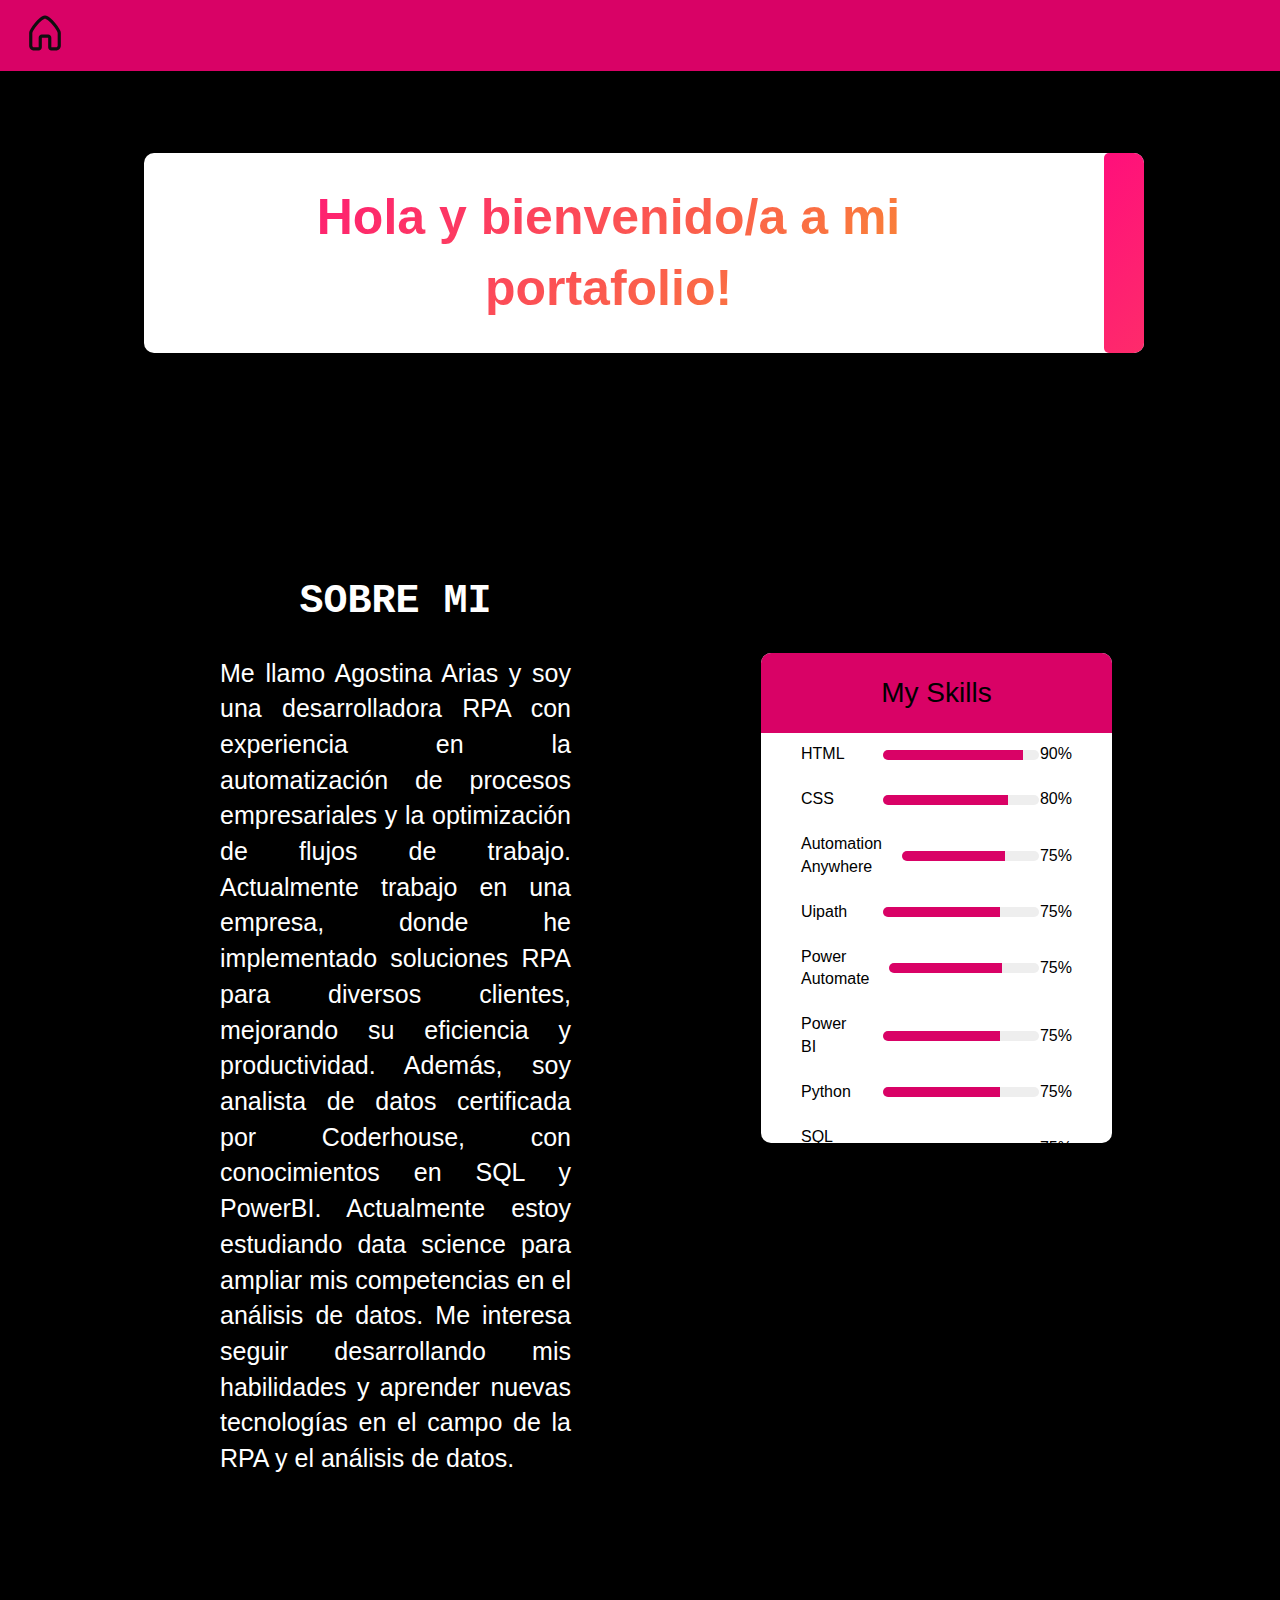
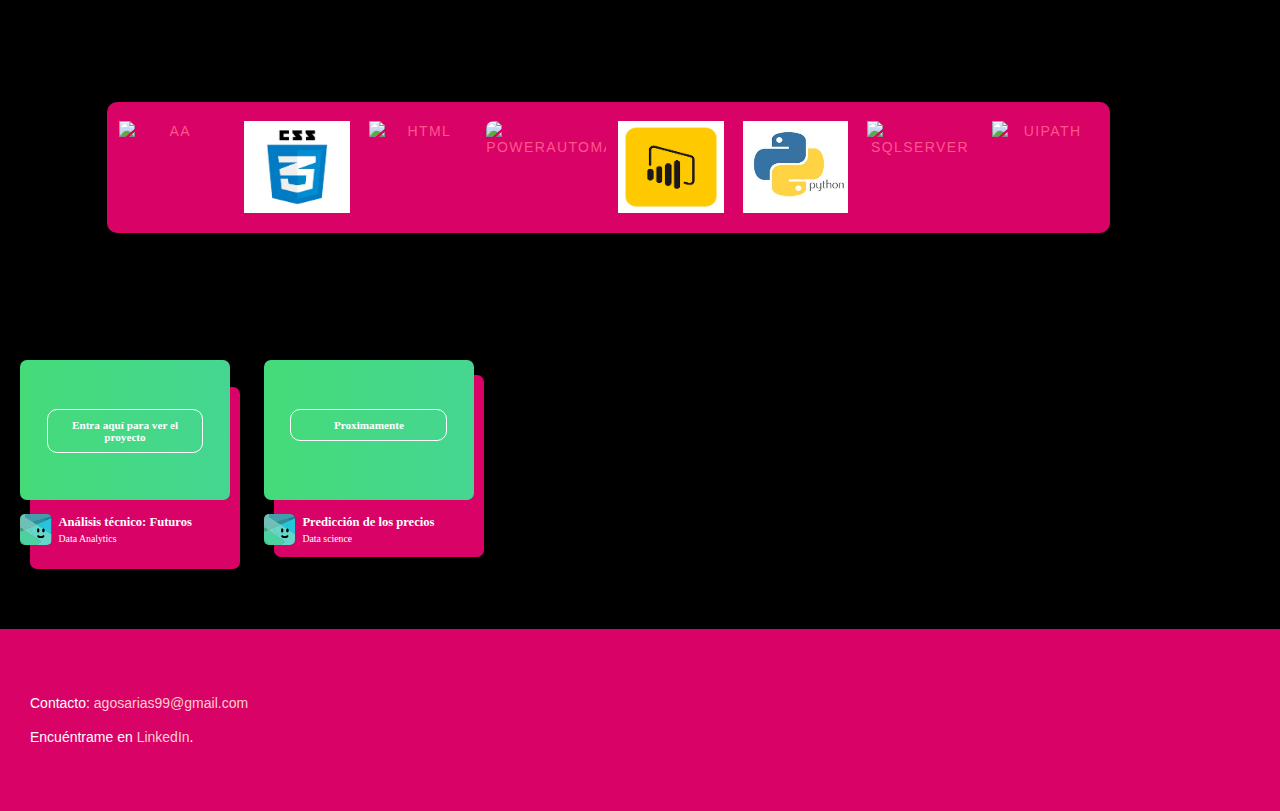
==== commit b58f5486: "Termino de definir el proyecto de data analytics, header, about me, presentation" ====
--- a/index.html
+++ b/index.html
@@ -3,18 +3,120 @@
 <head>
     <meta charset="UTF-8">
     <meta name="viewport" content="width=device-width, initial-scale=1.0">
-    <title>Mi Portafolio</title>
+    <title>Portafolio_AA</title>
     <link rel="stylesheet" href="styles.css">
 
 </head>
 <body>
-    <header>
-
-        <h1>Hola y bienvenid@ a mi portafolio!</h1>
-    </header>
+  <header>
+    <nav>
+        <a href="index.html">
+            <img src="style/home-svgrepo-com.svg">
+        </a>
+    </nav>
+</header>
     
     <section id="proyectos">
-     
+      <div class="presentation">
+        <div class="presentation_card">
+        <div class="front-content">
+          <p>Hola y bienvenido/a a mi portafolio!</p>
+        </div>
+        <div class="content">
+          <p>
+            Cree esta página para que puedas visualizar las herramientas y proyectos que he hecho ultimamente. 
+            Espero que te guste! 
+          </p>
+          <img src="https://media.licdn.com/dms/image/C4E03AQHyqGl6JsA8Cg/profile-displayphoto-shrink_800_800/0/1603984272690?e=1698883200&v=beta&t=ouXH7zbX034Y_Y04Z7LadsEy_9wsZvrJKtqOIAmCWWo">
+
+        </div>
+      </div>
+      </div>
+
+
+
+
+
+      <div class="main-container">
+        <div class="about-me">
+  <h3> SOBRE MI </h3>
+  <p>Me llamo Agostina Arias y soy una desarrolladora RPA con experiencia en la automatización de 
+    procesos empresariales y la optimización de flujos de trabajo. 
+     Actualmente trabajo en una empresa, donde he implementado soluciones RPA
+     para diversos clientes, mejorando su eficiencia y productividad. 
+     Además, soy analista de datos certificada por Coderhouse, con 
+     conocimientos en SQL y PowerBI. Actualmente estoy 
+     estudiando data science para ampliar mis competencias en el análisis 
+     de datos. Me interesa seguir desarrollando mis habilidades y aprender 
+     nuevas tecnologías en el campo de la RPA y el análisis de datos.</p>
+    </div>
+
+  <div class="skills">
+    <div class="header">My Skills</div>
+    <div class="body">
+      <div class="skill">
+        <div class="skill-name html">HTML</div>
+        <div class="skill-level">
+          <div style="width: 90%" class="skill-percent"></div>
+        </div>
+        <div class="skill-percent-number">90%</div>
+      </div>
+      <div class="skill">
+        <div class="skill-name css">CSS</div>
+        <div class="skill-level">
+          <div style="width: 80%" class="skill-percent"></div>
+        </div>
+        <div class="skill-percent-number">80%</div>
+      </div>
+      <div class="skill"> 
+        <div class="skill-name aa">Automation Anywhere</div>
+        <div class="skill-level">
+          <div style="width: 75%" class="skill-percent"></div>
+        </div>
+        <div class="skill-percent-number">75%</div>
+      </div>
+      <div class="skill"> 
+        <div class="skill-name uipath">Uipath</div>
+        <div class="skill-level">
+          <div style="width: 75%" class="skill-percent"></div>
+        </div>
+        <div class="skill-percent-number">75%</div>
+      </div>
+      <div class="skill"> 
+        <div class="skill-name pa">Power Automate</div>
+        <div class="skill-level">
+          <div style="width: 75%" class="skill-percent"></div>
+        </div>
+        <div class="skill-percent-number">75%</div>
+      </div>
+      <div class="skill"> 
+        <div class="skill-name pb">Power BI</div>
+        <div class="skill-level">
+          <div style="width: 75%" class="skill-percent"></div>
+        </div>
+        <div class="skill-percent-number">75%</div>
+      </div>
+      <div class="skill"> 
+        <div class="skill-name python">Python</div>
+        <div class="skill-level">
+          <div style="width: 75%" class="skill-percent"></div>
+        </div>
+        <div class="skill-percent-number">75%</div>
+      </div>
+      <div class="skill"> 
+        <div class="skill-name sqlserver">SQL server</div>
+        <div class="skill-level">
+          <div style="width: 75%" class="skill-percent"></div>
+        </div>
+        <div class="skill-percent-number">75%</div>
+      </div>
+    </div>
+
+  </div>
+</div>
+
+
+
         <div class="card">   
             <p><img src="logo_programs/aa.jpg" alt="aa"></p>
             <p><img src="logo_programs/css3.jpg" alt="css3"></p>
@@ -30,19 +132,22 @@
 
         <br>
         <div class="main">
-            <div class="card_proyectos ">
+            <div class="card_proyectos">
               <div class="fl">
                 <div class="fullscreen">
                   <svg class="fullscreen_svg" viewBox="0 0 100 100"><path d="M3.563-.004a3.573 3.573 0 0 0-3.527 4.09l-.004-.02v28.141c0 1.973 1.602 3.57 3.57 3.57s3.57-1.598 3.57-3.57V12.218v.004l22.461 22.461a3.571 3.571 0 0 0 6.093-2.527c0-.988-.398-1.879-1.047-2.523L12.218 7.172h19.989c1.973 0 3.57-1.602 3.57-3.57s-1.598-3.57-3.57-3.57H4.035a3.008 3.008 0 0 0-.473-.035zM96.333 0l-.398.035.02-.004h-28.16a3.569 3.569 0 0 0-3.57 3.57 3.569 3.569 0 0 0 3.57 3.57h19.989L65.323 29.632a3.555 3.555 0 0 0-1.047 2.523 3.571 3.571 0 0 0 6.093 2.527L92.83 12.221v19.985a3.569 3.569 0 0 0 3.57 3.57 3.569 3.569 0 0 0 3.57-3.57V4.034v.004a3.569 3.569 0 0 0-3.539-4.043l-.105.004zM3.548 64.23A3.573 3.573 0 0 0 .029 67.8v28.626-.004l.016.305-.004-.016.004.059v-.012l.039.289-.004-.023.023.121-.004-.023c.074.348.191.656.34.938l-.008-.02.055.098-.008-.02.148.242-.008-.012.055.082-.008-.012c.199.285.43.531.688.742l.008.008.031.027.004.004c.582.461 1.32.742 2.121.762h.004l.078.004h28.61a3.569 3.569 0 0 0 3.57-3.57 3.569 3.569 0 0 0-3.57-3.57H12.224l22.461-22.461a3.569 3.569 0 0 0-2.492-6.125l-.105.004h.008a3.562 3.562 0 0 0-2.453 1.074L7.182 87.778V67.793a3.571 3.571 0 0 0-3.57-3.57h-.055.004zm92.805 0a3.573 3.573 0 0 0-3.519 3.57v19.993-.004L70.373 65.328a3.553 3.553 0 0 0-2.559-1.082h-.004a3.573 3.573 0 0 0-3.566 3.57c0 1.004.414 1.91 1.082 2.555l22.461 22.461H67.802a3.57 3.57 0 1 0 0 7.14h28.606c.375 0 .742-.059 1.082-.168l-.023.008.027-.012-.02.008.352-.129-.023.008.039-.02-.02.008.32-.156-.02.008.023-.016-.008.008c.184-.102.34-.207.488-.32l-.008.008.137-.113-.008.004.223-.211.008-.008c.156-.164.301-.34.422-.535l.008-.016-.008.016.008-.02.164-.285.008-.02-.008.016.008-.02c.098-.188.184-.406.246-.633l.008-.023-.004.008.008-.023a3.44 3.44 0 0 0 .121-.852v-.004l.004-.078V67.804a3.569 3.569 0 0 0-3.57-3.57h-.055.004z"></path></svg>
                 </div>
               </div>
-              <div class="card_content">
-                <button>Code to Infinity!</button>
-              </div>
+              <div class="card_content" href="data_analytics.html" target="da">
+                <a href="data_analytics.html" target="da">
+                <button>Entra aquí para ver el proyecto</button>
+              </a>
+            </div>
               <div class="card_back"></div>
             </div>
             <div class="data">
-              <div class="img">
+             <div class="img">
+                
                 <svg viewBox="0 0 80 80" version="1.1" xmlns="http://www.w3.org/2000/svg">
                 <g stroke-linecap="butt" fill="none" stroke-width="2.00">
                 <path d="M 14.06 0.00
@@ -251,10 +356,10 @@
                   Q 12.51 79.61 11.19 80.00
                   Z" fill="#43ce7c"></path>
                 </svg>
-              </div>
+            </div>
               <div class="text">
-                <div class="text_m">CSS Gradient Button</div>
-                <div class="text_s">Praashoo7</div>
+                <div class="text_m">Análisis técnico: Futuros</div>
+                <div class="text_s">Data Analytics</div>
               </div>
             </div>
             <div class="btns">
@@ -269,24 +374,255 @@
               </div>
             </div>
           </div>
-
-
-        <h2>Proyectos de Análisis de Datos</h2>
-        <div class="proyecto">
-            <h3>Proyecto: Análisis técnico de datos históricos de futuros</h3>
-            <p>En este proyecto de análisis de datos, se aborda el emocionante desafío de anticipar y evaluar oportunidades de operación en el mercado de valores. La meta es emplear un enfoque basado en datos históricos para identificar los momentos más propicios para realizar transacciones financieras y maximizar los rendimientos.</p>
-            <iframe src="documentation_proyects\PB_proyect.pdf" width="800" height="600"></iframe>
-            <iframe src="documentation_proyects\PB_documentation.pdf" width="800" height="600"></iframe>
-            <a href="https://drive.google.com/drive/folders/1drjqB3GhQUKPwuLiSXVBpHR9OFXZ-8nk?usp=sharing" target="_blank">Descargar proyecto</a>
-        </div>
-
-        
+          <div class="main">
+            <div class="card_proyectos ">
+              <div class="fl">
+                <div class="fullscreen">
+                  <svg class="fullscreen_svg" viewBox="0 0 100 100"><path d="M3.563-.004a3.573 3.573 0 0 0-3.527 4.09l-.004-.02v28.141c0 1.973 1.602 3.57 3.57 3.57s3.57-1.598 3.57-3.57V12.218v.004l22.461 22.461a3.571 3.571 0 0 0 6.093-2.527c0-.988-.398-1.879-1.047-2.523L12.218 7.172h19.989c1.973 0 3.57-1.602 3.57-3.57s-1.598-3.57-3.57-3.57H4.035a3.008 3.008 0 0 0-.473-.035zM96.333 0l-.398.035.02-.004h-28.16a3.569 3.569 0 0 0-3.57 3.57 3.569 3.569 0 0 0 3.57 3.57h19.989L65.323 29.632a3.555 3.555 0 0 0-1.047 2.523 3.571 3.571 0 0 0 6.093 2.527L92.83 12.221v19.985a3.569 3.569 0 0 0 3.57 3.57 3.569 3.569 0 0 0 3.57-3.57V4.034v.004a3.569 3.569 0 0 0-3.539-4.043l-.105.004zM3.548 64.23A3.573 3.573 0 0 0 .029 67.8v28.626-.004l.016.305-.004-.016.004.059v-.012l.039.289-.004-.023.023.121-.004-.023c.074.348.191.656.34.938l-.008-.02.055.098-.008-.02.148.242-.008-.012.055.082-.008-.012c.199.285.43.531.688.742l.008.008.031.027.004.004c.582.461 1.32.742 2.121.762h.004l.078.004h28.61a3.569 3.569 0 0 0 3.57-3.57 3.569 3.569 0 0 0-3.57-3.57H12.224l22.461-22.461a3.569 3.569 0 0 0-2.492-6.125l-.105.004h.008a3.562 3.562 0 0 0-2.453 1.074L7.182 87.778V67.793a3.571 3.571 0 0 0-3.57-3.57h-.055.004zm92.805 0a3.573 3.573 0 0 0-3.519 3.57v19.993-.004L70.373 65.328a3.553 3.553 0 0 0-2.559-1.082h-.004a3.573 3.573 0 0 0-3.566 3.57c0 1.004.414 1.91 1.082 2.555l22.461 22.461H67.802a3.57 3.57 0 1 0 0 7.14h28.606c.375 0 .742-.059 1.082-.168l-.023.008.027-.012-.02.008.352-.129-.023.008.039-.02-.02.008.32-.156-.02.008.023-.016-.008.008c.184-.102.34-.207.488-.32l-.008.008.137-.113-.008.004.223-.211.008-.008c.156-.164.301-.34.422-.535l.008-.016-.008.016.008-.02.164-.285.008-.02-.008.016.008-.02c.098-.188.184-.406.246-.633l.008-.023-.004.008.008-.023a3.44 3.44 0 0 0 .121-.852v-.004l.004-.078V67.804a3.569 3.569 0 0 0-3.57-3.57h-.055.004z"></path></svg>
+                </div>
+              </div>
+              <div class="card_content">
+                <button>Proximamente</button>
+              </div>
+              <div class="card_back"></div>
+            </div>
+            <div class="data">
+             <div class="img">
+                
+                <svg viewBox="0 0 80 80" version="1.1" xmlns="http://www.w3.org/2000/svg">
+                <g stroke-linecap="butt" fill="none" stroke-width="2.00">
+                <path d="M 14.06 0.00
+                  Q 13.33 4.09 13.93 7.52
+                  A 1.04 1.02 -78.7 0 0 14.37 8.19
+                  L 32.87 20.19" stroke="#59afb1"></path>
+                <path d="M 32.87 20.19
+                  L 42.25 26.79" stroke="#4fa6a8"></path>
+                <path d="M 42.25 26.79
+                  C 41.40 28.26 24.14 34.92 21.32 36.20" stroke="#69cbc0"></path>
+                <path d="M 21.32 36.20
+                  Q 15.81 38.21 11.00 41.21" stroke="#6fcdbb"></path>
+                <path d="M 11.00 41.21
+                  L 9.75 40.96" stroke="#5ec8ab"></path>
+                <path d="M 9.75 40.96
+                  Q 5.99 37.71 1.71 35.19
+                  A 1.00 1.00 0.0 0 0 0.22 35.85
+                  L 0.00 36.94" stroke="#5cae9e"></path>
+                <path d="M 79.95 6.12
+                  L 62.46 11.32" stroke="#3190a6"></path>
+                <path d="M 62.46 11.32
+                  Q 47.42 14.67 32.87 20.19" stroke="#3a96a3"></path>
+                <path d="M 80.00 11.06
+                  L 64.50 17.46" stroke="#22a3be"></path>
+                <path d="M 64.50 17.46
+                  L 62.46 11.32" stroke="#28879d"></path>
+                <path d="M 64.50 17.46
+                  L 43.00 26.96" stroke="#2ba9bb"></path>
+                <path d="M 43.00 26.96
+                  L 42.25 26.79" stroke="#4ab2b2"></path>
+                <path d="M 80.00 52.31
+                  Q 71.64 45.91 62.46 40.67" stroke="#45ced3"></path>
+                <path d="M 62.46 40.67
+                  Q 62.43 36.88 58.50 36.79" stroke="#13636e"></path>
+                <path d="M 58.50 36.79
+                  Q 50.07 32.95 43.00 26.96" stroke="#45ced3"></path>
+                <path d="M 58.50 36.79
+                  Q 55.85 40.04 56.86 44.07
+                  C 57.53 46.71 60.02 47.68 61.77 45.19
+                  Q 61.91 44.99 61.94 44.74
+                  L 62.46 40.67" stroke="#326b65"></path>
+                <path d="M 40.81 79.86
+                  Q 46.22 74.94 52.34 70.94
+                  A 1.00 1.00 0.0 0 0 52.39 69.30
+                  Q 44.74 63.65 43.10 62.62
+                  Q 34.11 56.98 32.50 55.79" stroke="#59d4b5"></path>
+                <path d="M 32.50 55.79
+                  C 36.74 55.42 30.64 48.79 29.79 47.81
+                  C 27.54 45.21 26.34 42.09 24.05 39.44
+                  Q 22.66 37.82 21.32 36.20" stroke="#6ad8c5"></path>
+                <path d="M 48.75 39.07
+                  A 2.30 2.30 0.0 0 0 46.45 36.77
+                  L 46.05 36.77
+                  A 2.30 2.30 0.0 0 0 43.75 39.07
+                  L 43.75 44.21
+                  A 2.30 2.30 0.0 0 0 46.05 46.51
+                  L 46.45 46.51
+                  A 2.30 2.30 0.0 0 0 48.75 44.21
+                  L 48.75 39.07" stroke="#326b65"></path>
+                <path d="M 58.63 54.41
+                  C 54.90 57.18 50.72 56.87 46.91 54.39
+                  A 1.00 0.99 51.9 0 0 46.04 54.28
+                  C 42.37 55.52 43.88 58.13 46.28 59.41
+                  Q 53.38 63.20 60.15 58.94
+                  C 62.54 57.43 62.47 54.80 59.41 54.23
+                  A 1.00 1.00 0.0 0 0 58.63 54.41" stroke="#326b65"></path>
+                <path d="M 9.75 40.96
+                  Q 5.15 43.50 0.05 44.46" stroke="#4bb793"></path>
+                <path d="M 32.50 55.79
+                  L 11.00 41.21" stroke="#5fd6b0"></path>
+                <path d="M 11.19 80.00
+                  Q 12.51 79.61 11.57 78.67
+                  Q 5.99 73.11 1.70 65.70
+                  C 1.28 64.97 0.74 64.76 0.00 65.19" stroke="#48d08e"></path>
+                </g>
+                <path d="M 0.00 0.00
+                  L 14.06 0.00
+                  Q 13.33 4.09 13.93 7.52
+                  A 1.04 1.02 -78.7 0 0 14.37 8.19
+                  L 32.87 20.19
+                  L 42.25 26.79
+                  C 41.40 28.26 24.14 34.92 21.32 36.20
+                  Q 15.81 38.21 11.00 41.21
+                  L 9.75 40.96
+                  Q 5.99 37.71 1.71 35.19
+                  A 1.00 1.00 0.0 0 0 0.22 35.85
+                  L 0.00 36.94
+                  L 0.00 0.00
+                  Z" fill="#6ebfb6"></path>
+                <path d="M 14.06 0.00
+                  L 80.00 0.00
+                  L 79.95 6.12
+                  L 62.46 11.32
+                  Q 47.42 14.67 32.87 20.19
+                  L 14.37 8.19
+                  A 1.04 1.02 -78.7 0 1 13.93 7.52
+                  Q 13.33 4.09 14.06 0.00
+                  Z" fill="#439eac"></path>
+                <path d="M 79.95 6.12
+                  L 80.00 11.06
+                  L 64.50 17.46
+                  L 62.46 11.32
+                  L 79.95 6.12
+                  Z" fill="#1f81a0"></path>
+                <path d="M 62.46 11.32
+                  L 64.50 17.46
+                  L 43.00 26.96
+                  L 42.25 26.79
+                  L 32.87 20.19
+                  Q 47.42 14.67 62.46 11.32
+                  Z" fill="#308d99"></path>
+                <path d="M 80.00 11.06
+                  L 80.00 52.31
+                  Q 71.64 45.91 62.46 40.67
+                  Q 62.43 36.88 58.50 36.79
+                  Q 50.07 32.95 43.00 26.96
+                  L 64.50 17.46
+                  L 80.00 11.06
+                  Z" fill="#25c5dc"></path>
+                <path d="M 42.25 26.79
+                  L 43.00 26.96
+                  Q 50.07 32.95 58.50 36.79
+                  Q 55.85 40.04 56.86 44.07
+                  C 57.53 46.71 60.02 47.68 61.77 45.19
+                  Q 61.91 44.99 61.94 44.74
+                  L 62.46 40.67
+                  Q 71.64 45.91 80.00 52.31
+                  L 80.00 80.00
+                  L 40.81 79.86
+                  Q 46.22 74.94 52.34 70.94
+                  A 1.00 1.00 0.0 0 0 52.39 69.30
+                  Q 44.74 63.65 43.10 62.62
+                  Q 34.11 56.98 32.50 55.79
+                  C 36.74 55.42 30.64 48.79 29.79 47.81
+                  C 27.54 45.21 26.34 42.09 24.05 39.44
+                  Q 22.66 37.82 21.32 36.20
+                  C 24.14 34.92 41.40 28.26 42.25 26.79
+                  Z
+                  M 48.75 39.07
+                  A 2.30 2.30 0.0 0 0 46.45 36.77
+                  L 46.05 36.77
+                  A 2.30 2.30 0.0 0 0 43.75 39.07
+                  L 43.75 44.21
+                  A 2.30 2.30 0.0 0 0 46.05 46.51
+                  L 46.45 46.51
+                  A 2.30 2.30 0.0 0 0 48.75 44.21
+                  L 48.75 39.07
+                  Z
+                  M 58.63 54.41
+                  C 54.90 57.18 50.72 56.87 46.91 54.39
+                  A 1.00 0.99 51.9 0 0 46.04 54.28
+                  C 42.37 55.52 43.88 58.13 46.28 59.41
+                  Q 53.38 63.20 60.15 58.94
+                  C 62.54 57.43 62.47 54.80 59.41 54.23
+                  A 1.00 1.00 0.0 0 0 58.63 54.41
+                  Z" fill="#64d6ca"></path>
+                <path d="M 9.75 40.96
+                  Q 5.15 43.50 0.05 44.46
+                  L 0.00 36.94
+                  L 0.22 35.85
+                  A 1.00 1.00 0.0 0 1 1.71 35.19
+                  Q 5.99 37.71 9.75 40.96
+                  Z" fill="#499c85"></path>
+                <path d="M 21.32 36.20
+                  Q 22.66 37.82 24.05 39.44
+                  C 26.34 42.09 27.54 45.21 29.79 47.81
+                  C 30.64 48.79 36.74 55.42 32.50 55.79
+                  L 11.00 41.21
+                  Q 15.81 38.21 21.32 36.20
+                  Z" fill="#70dac0"></path>
+                <rect rx="2.30" height="9.74" width="5.00" y="36.77" x="43.75" fill="#000000"></rect>
+                <path d="M 58.50 36.79
+                  Q 62.43 36.88 62.46 40.67
+                  L 61.94 44.74
+                  Q 61.91 44.99 61.77 45.19
+                  C 60.02 47.68 57.53 46.71 56.86 44.07
+                  Q 55.85 40.04 58.50 36.79
+                  Z" fill="#000000"></path>
+                <path d="M 9.75 40.96
+                  L 11.00 41.21
+                  L 32.50 55.79
+                  Q 34.11 56.98 43.10 62.62
+                  Q 44.74 63.65 52.39 69.30
+                  A 1.00 1.00 0.0 0 1 52.34 70.94
+                  Q 46.22 74.94 40.81 79.86
+                  L 11.19 80.00
+                  Q 12.51 79.61 11.57 78.67
+                  Q 5.99 73.11 1.70 65.70
+                  C 1.28 64.97 0.74 64.76 0.00 65.19
+                  L 0.05 44.46
+                  Q 5.15 43.50 9.75 40.96
+                  Z" fill="#4dd1a0"></path>
+                <path d="M 46.91 54.39
+                  C 50.72 56.87 54.90 57.18 58.63 54.41
+                  A 1.00 1.00 0.0 0 1 59.41 54.23
+                  C 62.47 54.80 62.54 57.43 60.15 58.94
+                  Q 53.38 63.20 46.28 59.41
+                  C 43.88 58.13 42.37 55.52 46.04 54.28
+                  A 1.00 0.99 51.9 0 1 46.91 54.39
+                  Z" fill="#000000"></path>
+                <path d="M 11.19 80.00
+                  L 0.00 80.00
+                  L 0.00 65.19
+                  C 0.74 64.76 1.28 64.97 1.70 65.70
+                  Q 5.99 73.11 11.57 78.67
+                  Q 12.51 79.61 11.19 80.00
+                  Z" fill="#43ce7c"></path>
+                </svg>
+            </div>
+              <div class="text">
+                <div class="text_m">Predicción de los precios</div>
+                <div class="text_s">Data science</div>
+              </div>
+            </div>
+            <div class="btns">
+              <div class="likes">
+                <svg viewBox="-2 0 105 92" class="likes_svg"><path d="M85.24 2.67C72.29-3.08 55.75 2.67 50 14.9 44.25 2 27-3.8 14.76 2.67 1.1 9.14-5.37 25 5.42 44.38 13.33 58 27 68.11 50 86.81 73.73 68.11 87.39 58 94.58 44.38c10.79-18.7 4.32-35.24-9.34-41.71Z"></path></svg><span class="likes_text">22</span>
+              </div>
+              <div class="comments">
+                <svg title="Comment" viewBox="-405.9 238 56.3 54.8" class="comments_svg"><path d="M-391 291.4c0 1.5 1.2 1.7 1.9 1.2 1.8-1.6 15.9-14.6 15.9-14.6h19.3c3.8 0 4.4-.8 4.4-4.5v-31.1c0-3.7-.8-4.5-4.4-4.5h-47.4c-3.6 0-4.4.9-4.4 4.5v31.1c0 3.7.7 4.4 4.4 4.4h10.4v13.5z"></path></svg><span class="comments_text">12</span>
+              </div>
+              <div class="views">
+                <svg title="Views" viewBox="0 0 30.5 16.5" class="views_svg"><path d="M15.3 0C8.9 0 3.3 3.3 0 8.3c3.3 5 8.9 8.3 15.3 8.3s12-3.3 15.3-8.3C27.3 3.3 21.7 0 15.3 0zm0 14.5c-3.4 0-6.2-2.8-6.2-6.2C9 4.8 11.8 2 15.3 2c3.4 0 6.2 2.8 6.2 6.2 0 3.5-2.8 6.3-6.2 6.3z"></path></svg><span class="views_text">332</span>
+              </div>
+            </div>
+          </div>
+
     </section>
     
-    <footer>
-        <p>Mail: agosarias99@gmail.com</p>
-        <p>Puedes contactarme en <a href="https://www.linkedin.com/in/agosarias/" target="_blank">LinkedIn</a>.</p>
-    </footer>
+ <footer>
+  <p>Contacto: <a href="mailto:agosarias99@gmail.com">agosarias99@gmail.com</a></p>
+  <p>Encuéntrame en <a href="https://www.linkedin.com/in/agosarias/" target="_blank">LinkedIn</a>.</p>
+</footer>
+
 
 
 </body>
--- a/styles.css
+++ b/styles.css
@@ -12,15 +12,22 @@
 }
 
 header {
-	background-color: #212121;
-	text-align: center;
-	width: 100%;
+  background-color: hsl(332, 98%, 43%);	text-align: left;
+color: white;
 	height: auto;
 	background-size: cover;
 	background-attachment: fixed;
-	position: relative;
 	overflow: hidden;
-	border-radius: 0 0 85% 85% / 30%;
+  font-family: 'Poppins', sans-serif;;
+  font-size: 50px;    
+  padding: 0px 0;
+
+}
+
+
+header img {
+  width: 3%;
+  margin-left: 2%;
 }
 
 body, html {
@@ -40,14 +47,14 @@
 
 
 footer {
-    background-color: #1e1e1e;
-    color: #7d7d7d;
+    background-color:  hsl(332, 98%, 43%);
+    color: #ffffff;
     padding: 50px 30px;
     margin-top: 50px;
 }
 
 footer a {
-    color: #7d7d7d;
+    color: #ffcece;
     text-decoration: none;
 }
 
@@ -55,28 +62,29 @@
     color: #fff;
 }
 .card {
-  width: 100%;
-  height: 200px;
-  border-radius: 24px;
-  background: #212121;
+  width: 80%;
+  height: 120px;
+  border-radius: 10px;
+  background:  hsl(332, 98%, 43%);
   display: flex;
   gap: 5px;
   padding: .4em;
-}
-
-.card p {
-  height: 90%;
+  margin: 7%;
+}
+
+.card p {width: 100%;
+  height: auto;
   flex: 1;
   overflow: hidden;
   cursor: pointer;
-  border-radius: 14px;
+  border-radius: 8px;
   transition: all .5s;
-  background: #212121;
+  background: hsl(332, 98%, 43%);
   border: 0px solid #ff5a91;
   display: flex;
   justify-content: center;
   align-items: center;
-  border: 20px;
+  border: 2px;
 }
 
 .card p:hover {
@@ -111,7 +119,8 @@
   animation: AnimationName 3s ease infinite;
   transition: .4s ease-in-out;
   border-radius: 7px;
-  cursor: pointer;
+  cursor: pointer;margin-right: 30px;
+  
 }
 
 .fl {
@@ -128,12 +137,15 @@
 .fl:hover .fullscreen_svg {
   fill: white;
 }
-
+.main {
+  display: inline-block;
+
+}
 .fullscreen {
   width: 1.5em;
   height: 1.5em;
   border-radius: 5px;
-  background-color: #727890;
+  background-color: hsl(332, 98%, 43%);
   margin: 1em;
   margin-right: 0.5em;
   display: flex;
@@ -154,7 +166,7 @@
   position: absolute;
   width: 15em;
   height: 13em;
-  background-color: rgba(30, 31, 38, 0.575);
+  background-color: hsl(332, 98%, 43%);
   border-radius: 7px;
   margin-top: -4.7em;
   margin-left: 0.7em;
@@ -324,12 +336,12 @@
 
 
 
-/* The Main Switch */
 
 .card_content {
   display: flex;
   align-items: center;
   justify-content: center;
+  
 }
 
 button {
@@ -344,11 +356,11 @@
   border: 1px solid white;
   background-color: transparent;
   color: white;
-  transition: .4s ease-in-out;
+  transition: .4s ease-in-out;    display: inline-block;    text-align: center;
 }
 
 button::after {
-  content: "(Hold Me)";
+  content: "(click aquí)";
   opacity: 0;
   position: absolute;
 }
@@ -408,4 +420,316 @@
 button:active::before {
   color: white;
   opacity: 1;
-}+}
+
+
+.header {
+  background-color: hsl(332, 98%, 43%);
+  color: #000000;
+  padding: 20px;
+  text-align: center;
+  font-size: 28px;
+}
+
+.body {
+  padding: 10px;
+  margin-left: 30px;
+  margin-right: 30px;
+}
+
+.skill {
+  display: flex;
+  align-items: center;
+  margin-bottom: 22px;
+}
+
+.skill-name {
+  width: 100px;
+  font-size: 16px;
+}
+
+.html:hover {
+  color: blue;
+}
+
+.css:hover {
+  color: purple;
+}
+
+.aa:hover {
+  color: red;
+}
+.uipath:hover {
+  color: rgb(233, 93, 0);
+}
+
+.pa:hover {
+  color: rgb(91, 222, 255);
+}
+
+.pb:hover {
+  color: rgb(226, 230, 6);
+}
+.python:hover {
+  color: rgb(98, 63, 255);
+}
+.sqlserver:hover {
+  color: rgb(225, 103, 230);
+}
+.skill-level {
+  width: 250px;
+  height: 10px;
+  background-color: #eee;
+  border-radius: 10px;
+  overflow: hidden;
+  margin-left: 20px;
+}
+
+.skill-percent {
+  background-color: hsl(332, 98%, 43%);
+  height: 100%;
+}
+
+.skill-percent-number {
+  margin-left: 1px;
+  font-size: 16px;
+}
+.main-container {
+  display: flex;
+  margin-top: 100px;
+  font-family: "Helvetica Neue", sans-serif;
+width: 80%;
+margin: 200px;
+
+
+}
+
+.about-me {
+  flex: 1;
+  padding: 0px;
+  font-size: 25px;
+  text-align: justify;
+margin-right: 90px;
+
+}
+ h3{
+  font-size: 40px;
+  text-align: center;
+  margin: 20px;
+  font-family: "Homer Simpson UI", monospace;
+}
+
+.skills {
+
+  width: 100px;
+  height: 490px;
+  margin: 100px;
+  background-color: #fff;
+  box-shadow: 0 2px 5px rgba(0, 0, 0, 0.1);
+  border-radius: 10px;
+  overflow: hidden;
+  color: #000000;  flex: 1;
+  padding: 0px;
+  display: block;
+}
+
+.skills:hover {
+  border-bottom: 5px solid violet;
+  transform: scale(1.1);
+  transition: 1s ease-in-out;
+}
+
+.project_card {
+  display: flex;
+  flex-direction: column;
+  gap: 15px; 
+  display: flex;
+  align-items: center;
+  justify-content: center;
+  width: 1000px;
+  
+}
+.project_card .project_image {
+  display: flex;
+  align-items: center;
+  justify-content: center;
+  text-align: center;
+  width: 900PX;
+  margin: 3%;
+  color: white;
+  cursor: pointer;
+  transition: 400ms;
+  
+}
+
+
+.project_card .project_image:last-child {
+  width: 50%;
+
+}
+
+.project_card .project_image img{
+  border-radius: 2%;
+  width: 100%;
+}
+
+
+.project_card .project_image:hover {
+  transform: scale(1.1, 1.1);
+}
+
+.project_card:hover > .project_image:not(:hover) {
+  filter: blur(10px);
+  transform: scale(0.9, 0.9);
+}
+
+.btn:link,
+.btn:visited {
+ text-transform: uppercase;
+ text-decoration: none;
+ color: rgb(255, 255, 255);
+ padding: 10px 30px;
+ border: 1px solid;
+ border-radius: 1000px;
+ display: inline-block;
+ transition: all .2s;
+ position: relative;
+ left: 70%;
+}
+
+.btn:hover {
+ transform: translateY(-5px);
+ box-shadow: 0 10px 20px rgba(27, 27, 27, .5);
+}
+
+.btn:active {
+ transform: translateY(-3px);
+}
+
+.btn::after {
+ content: "";
+ display: inline-block;
+ height: 100%;
+ width: 100%;
+ border-radius: 100px;
+ top: 0;
+ left: 0;
+ position: absolute;
+ z-index: -1;
+ transition: all .3s;
+}
+
+.btn:hover::after {
+ background-color: rgb(0, 238, 255);
+ transform: scaleX(1.4) scaleY(1.5);
+ opacity: 0;
+}
+
+
+.description {
+  padding: 20px;
+  border-radius: 5px;
+  box-shadow: 0 2px 4px rgba(0, 0, 0, 0.1);
+  border: 500px;
+  margin: 3%;
+  font-family: "Homer Simpson UI", monospace;
+
+}
+
+.description h1 {
+  font-size: 30px;
+  margin: 40px;
+}
+
+.description h2 {
+  font-size: 20px;
+  margin-bottom: 10px;
+}
+
+.description p {
+  font-size: 18px;
+  line-height: 1.5;
+  text-align: justify;
+
+}
+
+.presentation img{
+  width: 170px;
+  border-radius: 1000%;
+  margin: 10%;
+}
+.presentation_card{
+ text-align: center;
+ background-color: white;
+  display: inline-flex;
+  color: black; 
+  gap: 100px;
+  width: 100%;
+  height: 100%;
+  margin-top: 5%;
+  
+}
+
+
+.presentation_card {
+  width: 1000px; /* Adjust the width as needed */
+  background-color: white;
+  border-radius: 10px;
+  box-shadow: 0px 4px 8px rgba(0, 0, 0, 0.1);
+  overflow: hidden;
+  position: relative;
+  height: 200px;
+  margin-left: 10%;    
+  align-items: center;
+
+
+}
+
+
+.presentation_card .front-content p {
+    font-size: 50px;
+    font-weight: 700;
+    opacity: 1;
+    background: linear-gradient(-45deg, #f89b29 0%, #ff0f7b 100%);
+    background-clip: text;
+    -webkit-background-clip: text;
+    -webkit-text-fill-color: transparent;
+    transition: all 0.6s cubic-bezier(0.23, 1, 0.320, 1);
+    margin-left: 10%;
+}
+
+.presentation_card .content {
+  position: absolute;
+  width: 100%;
+  height: 100%;
+  align-items: center;
+  justify-content: center;
+  text-align: center;
+  gap: 30px;
+  background: linear-gradient(-45deg, #f89b29 0%, #ff0f7b 100% );
+  color: #e8e8e8;
+    line-height: 1.5;
+  border-radius: 5px;
+  pointer-events: none;
+  transform: translatex(96%);
+  transition: all 0.6s cubic-bezier(0.23, 1, 0.320, 1);
+  display: inline-flex;
+  font-size: 30px;
+  font-family:  'Times New Roman', Times, serif  ;
+}
+
+.presentation_card .content p{
+margin-left: 10%;
+}
+.presentation_card:hover .content {
+  transform: translateY(0);
+}
+
+.presentation_card:hover .front-content {
+  transform: translateX(20%);
+}
+
+.presentation_card:hover .front-content p {
+  opacity: 0;
+}
+
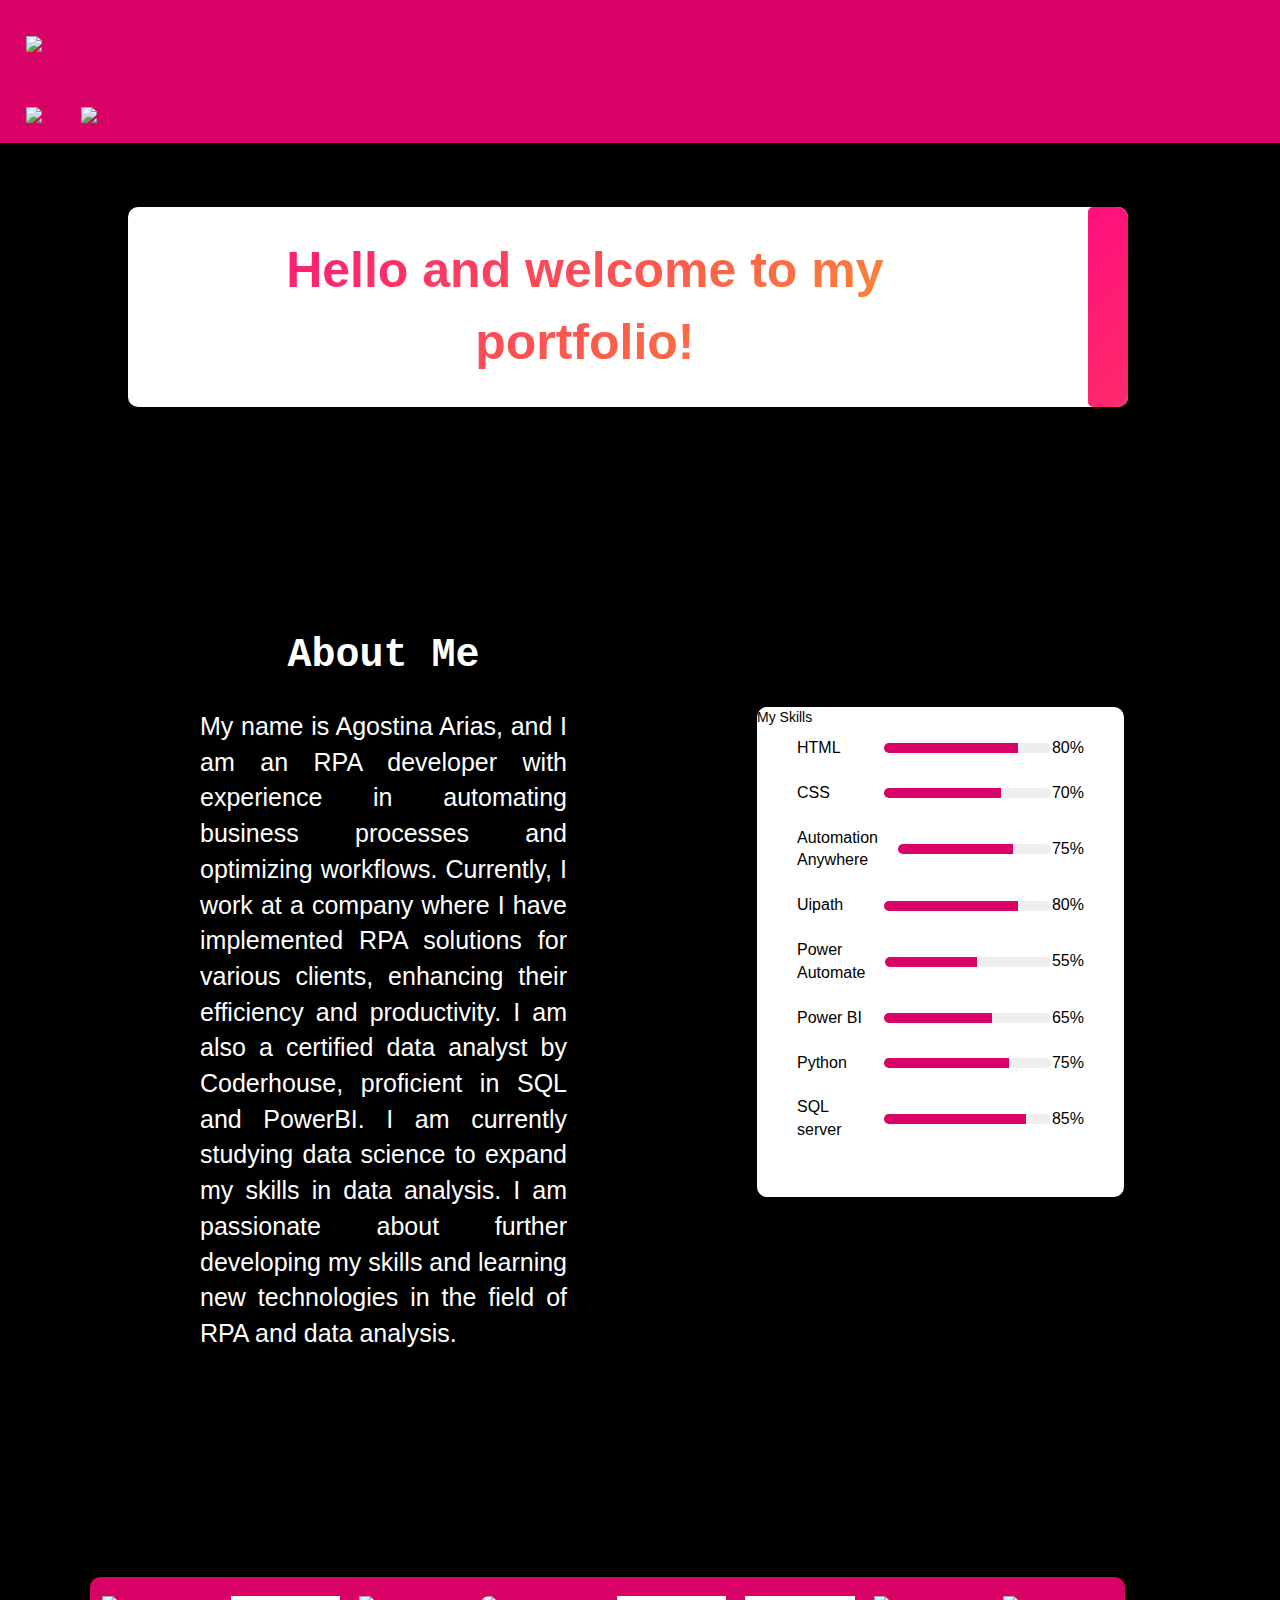
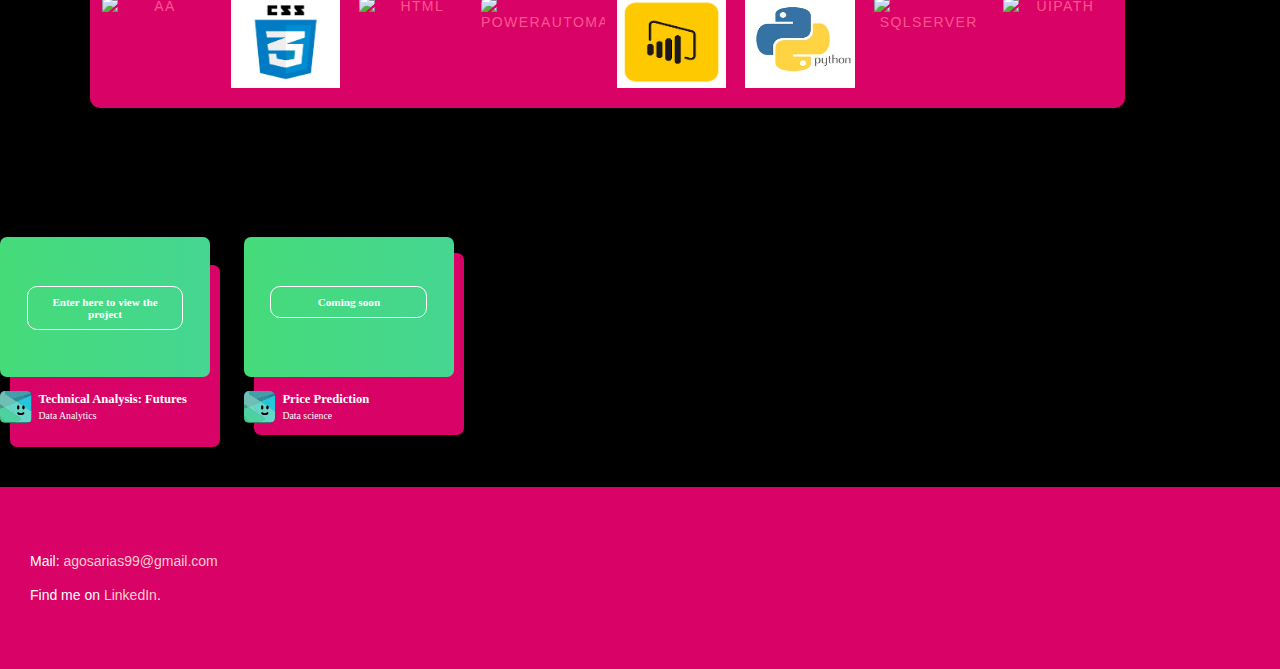
==== commit 54a732d3: "Update index.html" ====
--- a/index.html
+++ b/index.html
@@ -1,629 +1,662 @@
 <!DOCTYPE html>
 <html lang="en">
+
 <head>
-    <meta charset="UTF-8">
-    <meta name="viewport" content="width=device-width, initial-scale=1.0">
-    <title>Portafolio_AA</title>
-    <link rel="stylesheet" href="styles.css">
-
+  <meta charset="UTF-8">
+  <meta name="viewport" content="width=device-width, initial-scale=1.0">
+  <title>Portfolio_AA</title>
+  <link rel="stylesheet" href="styles.css">
 </head>
+
 <body>
   <header>
     <nav>
-        <a href="index.html">
-            <img src="style/home-svgrepo-com.svg">
-        </a>
+      <div class="menu">
+        <a href="index.html"><img src="style/home-svgrepo-com.png"></a>
+      </div>
+      <div class="language">
+        <a href="index.html"><img src="style/Leng/en.png"></a>
+        <a href="indexsp.html"><img src="style/Leng/sp.png"></a>
+      </div>
     </nav>
-</header>
-    
-    <section id="proyectos">
-      <div class="presentation">
-        <div class="presentation_card">
+  </header>
+
+  <section id="projects">
+    <div class="presentation">
+      <div class="presentation_card">
         <div class="front-content">
-          <p>Hola y bienvenido/a a mi portafolio!</p>
+          <p>Hello and welcome to my portfolio!</p>
         </div>
         <div class="content">
           <p>
-            Cree esta página para que puedas visualizar las herramientas y proyectos que he hecho ultimamente. 
-            Espero que te guste! 
+            I created this page so you can visualize the tools and projects I have been working on lately.
+            I hope you like it!
           </p>
-          <img src="https://media.licdn.com/dms/image/C4E03AQHyqGl6JsA8Cg/profile-displayphoto-shrink_800_800/0/1603984272690?e=1698883200&v=beta&t=ouXH7zbX034Y_Y04Z7LadsEy_9wsZvrJKtqOIAmCWWo">
-
-        </div>
-      </div>
-      </div>
-
-
-
-
-
-      <div class="main-container">
-        <div class="about-me">
-  <h3> SOBRE MI </h3>
-  <p>Me llamo Agostina Arias y soy una desarrolladora RPA con experiencia en la automatización de 
-    procesos empresariales y la optimización de flujos de trabajo. 
-     Actualmente trabajo en una empresa, donde he implementado soluciones RPA
-     para diversos clientes, mejorando su eficiencia y productividad. 
-     Además, soy analista de datos certificada por Coderhouse, con 
-     conocimientos en SQL y PowerBI. Actualmente estoy 
-     estudiando data science para ampliar mis competencias en el análisis 
-     de datos. Me interesa seguir desarrollando mis habilidades y aprender 
-     nuevas tecnologías en el campo de la RPA y el análisis de datos.</p>
+          <img
+            src="https://media.licdn.com/dms/image/C4E03AQHyqGl6JsA8Cg/profile-displayphoto-shrink_800_800/0/1603984274108?e=1712793600&v=beta&t=-vkzFP4YPY2WK4D7HySK48BneYS-GvTNWmjQhFvqblk">
+        </div>
+      </div>
     </div>
 
-  <div class="skills">
-    <div class="header">My Skills</div>
-    <div class="body">
-      <div class="skill">
-        <div class="skill-name html">HTML</div>
-        <div class="skill-level">
-          <div style="width: 90%" class="skill-percent"></div>
-        </div>
-        <div class="skill-percent-number">90%</div>
-      </div>
-      <div class="skill">
-        <div class="skill-name css">CSS</div>
-        <div class="skill-level">
-          <div style="width: 80%" class="skill-percent"></div>
-        </div>
-        <div class="skill-percent-number">80%</div>
-      </div>
-      <div class="skill"> 
-        <div class="skill-name aa">Automation Anywhere</div>
-        <div class="skill-level">
-          <div style="width: 75%" class="skill-percent"></div>
-        </div>
-        <div class="skill-percent-number">75%</div>
-      </div>
-      <div class="skill"> 
-        <div class="skill-name uipath">Uipath</div>
-        <div class="skill-level">
-          <div style="width: 75%" class="skill-percent"></div>
-        </div>
-        <div class="skill-percent-number">75%</div>
-      </div>
-      <div class="skill"> 
-        <div class="skill-name pa">Power Automate</div>
-        <div class="skill-level">
-          <div style="width: 75%" class="skill-percent"></div>
-        </div>
-        <div class="skill-percent-number">75%</div>
-      </div>
-      <div class="skill"> 
-        <div class="skill-name pb">Power BI</div>
-        <div class="skill-level">
-          <div style="width: 75%" class="skill-percent"></div>
-        </div>
-        <div class="skill-percent-number">75%</div>
-      </div>
-      <div class="skill"> 
-        <div class="skill-name python">Python</div>
-        <div class="skill-level">
-          <div style="width: 75%" class="skill-percent"></div>
-        </div>
-        <div class="skill-percent-number">75%</div>
-      </div>
-      <div class="skill"> 
-        <div class="skill-name sqlserver">SQL server</div>
-        <div class="skill-level">
-          <div style="width: 75%" class="skill-percent"></div>
-        </div>
-        <div class="skill-percent-number">75%</div>
+    <div class="main-container">
+      <div class="about-me">
+        <h3>About Me</h3>
+        <p>My name is Agostina Arias, and I am an RPA developer with experience in automating
+          business processes and optimizing workflows. Currently, I work at a company where I have implemented RPA
+          solutions
+          for various clients, enhancing their efficiency and productivity. I am also a certified data analyst by
+          Coderhouse,
+          proficient in SQL and PowerBI. I am currently studying data science to expand my skills in data analysis. I am
+          passionate about further developing my skills and learning new technologies in the field of RPA and data
+          analysis.</p>
+      </div>
+
+      <div class="skills">
+        <div class="header_skill">My Skills</div>
+        <div class="body">
+          <div class="skill">
+            <div class="skill-name html">HTML</div>
+            <div class="skill-level">
+              <div style="width: 80%" class="skill-percent"></div>
+            </div>
+            <div class="skill-percent-number">80%</div>
+          </div>
+          <div class="skill">
+            <div class="skill-name css">CSS</div>
+            <div class="skill-level">
+              <div style="width: 70%" class="skill-percent"></div>
+            </div>
+            <div class="skill-percent-number">70%</div>
+          </div>
+          <div class="skill">
+            <div class="skill-name aa">Automation Anywhere</div>
+            <div class="skill-level">
+              <div style="width: 75%" class="skill-percent"></div>
+            </div>
+            <div class="skill-percent-number">75%</div>
+          </div>
+          <div class="skill">
+            <div class="skill-name uipath">Uipath</div>
+            <div class="skill-level">
+              <div style="width: 80%" class="skill-percent"></div>
+            </div>
+            <div class="skill-percent-number">80%</div>
+          </div>
+          <div class="skill">
+            <div class="skill-name pa">Power Automate</div>
+            <div class="skill-level">
+              <div style="width: 55%" class="skill-percent"></div>
+            </div>
+            <div class="skill-percent-number">55%</div>
+          </div>
+          <div class="skill">
+            <div class="skill-name pb">Power BI</div>
+            <div class="skill-level">
+              <div style="width: 65%" class="skill-percent"></div>
+            </div>
+            <div class="skill-percent-number">65%</div>
+          </div>
+          <div class="skill">
+            <div class="skill-name python">Python</div>
+            <div class="skill-level">
+              <div style="width: 75%" class="skill-percent"></div>
+            </div>
+            <div class="skill-percent-number">75%</div>
+          </div>
+          <div class="skill">
+            <div class="skill-name sqlserver">SQL server</div>
+            <div class="skill-level">
+              <div style="width: 85%" class="skill-percent"></div>
+            </div>
+            <div class="skill-percent-number">85%</div>
+          </div>
+        </div>
+
       </div>
     </div>
 
-  </div>
-</div>
-
-
-
-        <div class="card">   
-            <p><img src="logo_programs/aa.jpg" alt="aa"></p>
-            <p><img src="logo_programs/css3.jpg" alt="css3"></p>
-            <p><img src="logo_programs/html.png" alt="html">
-            </p> 
-            <p><img src="logo_programs/power automate.jpg" alt="powerautomate"></p>
-            <p><img src="logo_programs/power bi.png" alt="power bi"></p>
-            <p><img src="logo_programs/python.jpg" alt="python"></p>
-            <p><img src="logo_programs/sqlserver.png" alt="sqlserver"></p>
-            <p><img src="logo_programs/uipath.png" alt="uipath"></p>
-        </div>
-        <br>
-
-        <br>
-        <div class="main">
-            <div class="card_proyectos">
-              <div class="fl">
-                <div class="fullscreen">
-                  <svg class="fullscreen_svg" viewBox="0 0 100 100"><path d="M3.563-.004a3.573 3.573 0 0 0-3.527 4.09l-.004-.02v28.141c0 1.973 1.602 3.57 3.57 3.57s3.57-1.598 3.57-3.57V12.218v.004l22.461 22.461a3.571 3.571 0 0 0 6.093-2.527c0-.988-.398-1.879-1.047-2.523L12.218 7.172h19.989c1.973 0 3.57-1.602 3.57-3.57s-1.598-3.57-3.57-3.57H4.035a3.008 3.008 0 0 0-.473-.035zM96.333 0l-.398.035.02-.004h-28.16a3.569 3.569 0 0 0-3.57 3.57 3.569 3.569 0 0 0 3.57 3.57h19.989L65.323 29.632a3.555 3.555 0 0 0-1.047 2.523 3.571 3.571 0 0 0 6.093 2.527L92.83 12.221v19.985a3.569 3.569 0 0 0 3.57 3.57 3.569 3.569 0 0 0 3.57-3.57V4.034v.004a3.569 3.569 0 0 0-3.539-4.043l-.105.004zM3.548 64.23A3.573 3.573 0 0 0 .029 67.8v28.626-.004l.016.305-.004-.016.004.059v-.012l.039.289-.004-.023.023.121-.004-.023c.074.348.191.656.34.938l-.008-.02.055.098-.008-.02.148.242-.008-.012.055.082-.008-.012c.199.285.43.531.688.742l.008.008.031.027.004.004c.582.461 1.32.742 2.121.762h.004l.078.004h28.61a3.569 3.569 0 0 0 3.57-3.57 3.569 3.569 0 0 0-3.57-3.57H12.224l22.461-22.461a3.569 3.569 0 0 0-2.492-6.125l-.105.004h.008a3.562 3.562 0 0 0-2.453 1.074L7.182 87.778V67.793a3.571 3.571 0 0 0-3.57-3.57h-.055.004zm92.805 0a3.573 3.573 0 0 0-3.519 3.57v19.993-.004L70.373 65.328a3.553 3.553 0 0 0-2.559-1.082h-.004a3.573 3.573 0 0 0-3.566 3.57c0 1.004.414 1.91 1.082 2.555l22.461 22.461H67.802a3.57 3.57 0 1 0 0 7.14h28.606c.375 0 .742-.059 1.082-.168l-.023.008.027-.012-.02.008.352-.129-.023.008.039-.02-.02.008.32-.156-.02.008.023-.016-.008.008c.184-.102.34-.207.488-.32l-.008.008.137-.113-.008.004.223-.211.008-.008c.156-.164.301-.34.422-.535l.008-.016-.008.016.008-.02.164-.285.008-.02-.008.016.008-.02c.098-.188.184-.406.246-.633l.008-.023-.004.008.008-.023a3.44 3.44 0 0 0 .121-.852v-.004l.004-.078V67.804a3.569 3.569 0 0 0-3.57-3.57h-.055.004z"></path></svg>
-                </div>
-              </div>
-              <div class="card_content" href="data_analytics.html" target="da">
-                <a href="data_analytics.html" target="da">
-                <button>Entra aquí para ver el proyecto</button>
-              </a>
-            </div>
-              <div class="card_back"></div>
-            </div>
-            <div class="data">
-             <div class="img">
-                
-                <svg viewBox="0 0 80 80" version="1.1" xmlns="http://www.w3.org/2000/svg">
-                <g stroke-linecap="butt" fill="none" stroke-width="2.00">
-                <path d="M 14.06 0.00
-                  Q 13.33 4.09 13.93 7.52
-                  A 1.04 1.02 -78.7 0 0 14.37 8.19
-                  L 32.87 20.19" stroke="#59afb1"></path>
-                <path d="M 32.87 20.19
-                  L 42.25 26.79" stroke="#4fa6a8"></path>
-                <path d="M 42.25 26.79
-                  C 41.40 28.26 24.14 34.92 21.32 36.20" stroke="#69cbc0"></path>
-                <path d="M 21.32 36.20
-                  Q 15.81 38.21 11.00 41.21" stroke="#6fcdbb"></path>
-                <path d="M 11.00 41.21
-                  L 9.75 40.96" stroke="#5ec8ab"></path>
-                <path d="M 9.75 40.96
-                  Q 5.99 37.71 1.71 35.19
-                  A 1.00 1.00 0.0 0 0 0.22 35.85
-                  L 0.00 36.94" stroke="#5cae9e"></path>
-                <path d="M 79.95 6.12
-                  L 62.46 11.32" stroke="#3190a6"></path>
-                <path d="M 62.46 11.32
-                  Q 47.42 14.67 32.87 20.19" stroke="#3a96a3"></path>
-                <path d="M 80.00 11.06
-                  L 64.50 17.46" stroke="#22a3be"></path>
-                <path d="M 64.50 17.46
-                  L 62.46 11.32" stroke="#28879d"></path>
-                <path d="M 64.50 17.46
-                  L 43.00 26.96" stroke="#2ba9bb"></path>
-                <path d="M 43.00 26.96
-                  L 42.25 26.79" stroke="#4ab2b2"></path>
-                <path d="M 80.00 52.31
-                  Q 71.64 45.91 62.46 40.67" stroke="#45ced3"></path>
-                <path d="M 62.46 40.67
-                  Q 62.43 36.88 58.50 36.79" stroke="#13636e"></path>
-                <path d="M 58.50 36.79
-                  Q 50.07 32.95 43.00 26.96" stroke="#45ced3"></path>
-                <path d="M 58.50 36.79
-                  Q 55.85 40.04 56.86 44.07
-                  C 57.53 46.71 60.02 47.68 61.77 45.19
-                  Q 61.91 44.99 61.94 44.74
-                  L 62.46 40.67" stroke="#326b65"></path>
-                <path d="M 40.81 79.86
-                  Q 46.22 74.94 52.34 70.94
-                  A 1.00 1.00 0.0 0 0 52.39 69.30
-                  Q 44.74 63.65 43.10 62.62
-                  Q 34.11 56.98 32.50 55.79" stroke="#59d4b5"></path>
-                <path d="M 32.50 55.79
-                  C 36.74 55.42 30.64 48.79 29.79 47.81
-                  C 27.54 45.21 26.34 42.09 24.05 39.44
-                  Q 22.66 37.82 21.32 36.20" stroke="#6ad8c5"></path>
-                <path d="M 48.75 39.07
-                  A 2.30 2.30 0.0 0 0 46.45 36.77
-                  L 46.05 36.77
-                  A 2.30 2.30 0.0 0 0 43.75 39.07
-                  L 43.75 44.21
-                  A 2.30 2.30 0.0 0 0 46.05 46.51
-                  L 46.45 46.51
-                  A 2.30 2.30 0.0 0 0 48.75 44.21
-                  L 48.75 39.07" stroke="#326b65"></path>
-                <path d="M 58.63 54.41
-                  C 54.90 57.18 50.72 56.87 46.91 54.39
-                  A 1.00 0.99 51.9 0 0 46.04 54.28
-                  C 42.37 55.52 43.88 58.13 46.28 59.41
-                  Q 53.38 63.20 60.15 58.94
-                  C 62.54 57.43 62.47 54.80 59.41 54.23
-                  A 1.00 1.00 0.0 0 0 58.63 54.41" stroke="#326b65"></path>
-                <path d="M 9.75 40.96
-                  Q 5.15 43.50 0.05 44.46" stroke="#4bb793"></path>
-                <path d="M 32.50 55.79
-                  L 11.00 41.21" stroke="#5fd6b0"></path>
-                <path d="M 11.19 80.00
-                  Q 12.51 79.61 11.57 78.67
-                  Q 5.99 73.11 1.70 65.70
-                  C 1.28 64.97 0.74 64.76 0.00 65.19" stroke="#48d08e"></path>
-                </g>
-                <path d="M 0.00 0.00
-                  L 14.06 0.00
-                  Q 13.33 4.09 13.93 7.52
-                  A 1.04 1.02 -78.7 0 0 14.37 8.19
-                  L 32.87 20.19
-                  L 42.25 26.79
-                  C 41.40 28.26 24.14 34.92 21.32 36.20
-                  Q 15.81 38.21 11.00 41.21
-                  L 9.75 40.96
-                  Q 5.99 37.71 1.71 35.19
-                  A 1.00 1.00 0.0 0 0 0.22 35.85
-                  L 0.00 36.94
-                  L 0.00 0.00
-                  Z" fill="#6ebfb6"></path>
-                <path d="M 14.06 0.00
-                  L 80.00 0.00
-                  L 79.95 6.12
-                  L 62.46 11.32
-                  Q 47.42 14.67 32.87 20.19
-                  L 14.37 8.19
-                  A 1.04 1.02 -78.7 0 1 13.93 7.52
-                  Q 13.33 4.09 14.06 0.00
-                  Z" fill="#439eac"></path>
-                <path d="M 79.95 6.12
-                  L 80.00 11.06
-                  L 64.50 17.46
-                  L 62.46 11.32
-                  L 79.95 6.12
-                  Z" fill="#1f81a0"></path>
-                <path d="M 62.46 11.32
-                  L 64.50 17.46
-                  L 43.00 26.96
-                  L 42.25 26.79
-                  L 32.87 20.19
-                  Q 47.42 14.67 62.46 11.32
-                  Z" fill="#308d99"></path>
-                <path d="M 80.00 11.06
-                  L 80.00 52.31
-                  Q 71.64 45.91 62.46 40.67
-                  Q 62.43 36.88 58.50 36.79
-                  Q 50.07 32.95 43.00 26.96
-                  L 64.50 17.46
-                  L 80.00 11.06
-                  Z" fill="#25c5dc"></path>
-                <path d="M 42.25 26.79
-                  L 43.00 26.96
-                  Q 50.07 32.95 58.50 36.79
-                  Q 55.85 40.04 56.86 44.07
-                  C 57.53 46.71 60.02 47.68 61.77 45.19
-                  Q 61.91 44.99 61.94 44.74
-                  L 62.46 40.67
-                  Q 71.64 45.91 80.00 52.31
-                  L 80.00 80.00
-                  L 40.81 79.86
-                  Q 46.22 74.94 52.34 70.94
-                  A 1.00 1.00 0.0 0 0 52.39 69.30
-                  Q 44.74 63.65 43.10 62.62
-                  Q 34.11 56.98 32.50 55.79
-                  C 36.74 55.42 30.64 48.79 29.79 47.81
-                  C 27.54 45.21 26.34 42.09 24.05 39.44
-                  Q 22.66 37.82 21.32 36.20
-                  C 24.14 34.92 41.40 28.26 42.25 26.79
-                  Z
-                  M 48.75 39.07
-                  A 2.30 2.30 0.0 0 0 46.45 36.77
-                  L 46.05 36.77
-                  A 2.30 2.30 0.0 0 0 43.75 39.07
-                  L 43.75 44.21
-                  A 2.30 2.30 0.0 0 0 46.05 46.51
-                  L 46.45 46.51
-                  A 2.30 2.30 0.0 0 0 48.75 44.21
-                  L 48.75 39.07
-                  Z
-                  M 58.63 54.41
-                  C 54.90 57.18 50.72 56.87 46.91 54.39
-                  A 1.00 0.99 51.9 0 0 46.04 54.28
-                  C 42.37 55.52 43.88 58.13 46.28 59.41
-                  Q 53.38 63.20 60.15 58.94
-                  C 62.54 57.43 62.47 54.80 59.41 54.23
-                  A 1.00 1.00 0.0 0 0 58.63 54.41
-                  Z" fill="#64d6ca"></path>
-                <path d="M 9.75 40.96
-                  Q 5.15 43.50 0.05 44.46
-                  L 0.00 36.94
-                  L 0.22 35.85
-                  A 1.00 1.00 0.0 0 1 1.71 35.19
-                  Q 5.99 37.71 9.75 40.96
-                  Z" fill="#499c85"></path>
-                <path d="M 21.32 36.20
-                  Q 22.66 37.82 24.05 39.44
-                  C 26.34 42.09 27.54 45.21 29.79 47.81
-                  C 30.64 48.79 36.74 55.42 32.50 55.79
-                  L 11.00 41.21
-                  Q 15.81 38.21 21.32 36.20
-                  Z" fill="#70dac0"></path>
-                <rect rx="2.30" height="9.74" width="5.00" y="36.77" x="43.75" fill="#000000"></rect>
-                <path d="M 58.50 36.79
-                  Q 62.43 36.88 62.46 40.67
-                  L 61.94 44.74
-                  Q 61.91 44.99 61.77 45.19
-                  C 60.02 47.68 57.53 46.71 56.86 44.07
-                  Q 55.85 40.04 58.50 36.79
-                  Z" fill="#000000"></path>
-                <path d="M 9.75 40.96
-                  L 11.00 41.21
-                  L 32.50 55.79
-                  Q 34.11 56.98 43.10 62.62
-                  Q 44.74 63.65 52.39 69.30
-                  A 1.00 1.00 0.0 0 1 52.34 70.94
-                  Q 46.22 74.94 40.81 79.86
-                  L 11.19 80.00
-                  Q 12.51 79.61 11.57 78.67
-                  Q 5.99 73.11 1.70 65.70
-                  C 1.28 64.97 0.74 64.76 0.00 65.19
-                  L 0.05 44.46
-                  Q 5.15 43.50 9.75 40.96
-                  Z" fill="#4dd1a0"></path>
-                <path d="M 46.91 54.39
-                  C 50.72 56.87 54.90 57.18 58.63 54.41
-                  A 1.00 1.00 0.0 0 1 59.41 54.23
-                  C 62.47 54.80 62.54 57.43 60.15 58.94
-                  Q 53.38 63.20 46.28 59.41
-                  C 43.88 58.13 42.37 55.52 46.04 54.28
-                  A 1.00 0.99 51.9 0 1 46.91 54.39
-                  Z" fill="#000000"></path>
-                <path d="M 11.19 80.00
-                  L 0.00 80.00
-                  L 0.00 65.19
-                  C 0.74 64.76 1.28 64.97 1.70 65.70
-                  Q 5.99 73.11 11.57 78.67
-                  Q 12.51 79.61 11.19 80.00
-                  Z" fill="#43ce7c"></path>
-                </svg>
-            </div>
-              <div class="text">
-                <div class="text_m">Análisis técnico: Futuros</div>
-                <div class="text_s">Data Analytics</div>
-              </div>
-            </div>
-            <div class="btns">
-              <div class="likes">
-                <svg viewBox="-2 0 105 92" class="likes_svg"><path d="M85.24 2.67C72.29-3.08 55.75 2.67 50 14.9 44.25 2 27-3.8 14.76 2.67 1.1 9.14-5.37 25 5.42 44.38 13.33 58 27 68.11 50 86.81 73.73 68.11 87.39 58 94.58 44.38c10.79-18.7 4.32-35.24-9.34-41.71Z"></path></svg><span class="likes_text">22</span>
-              </div>
-              <div class="comments">
-                <svg title="Comment" viewBox="-405.9 238 56.3 54.8" class="comments_svg"><path d="M-391 291.4c0 1.5 1.2 1.7 1.9 1.2 1.8-1.6 15.9-14.6 15.9-14.6h19.3c3.8 0 4.4-.8 4.4-4.5v-31.1c0-3.7-.8-4.5-4.4-4.5h-47.4c-3.6 0-4.4.9-4.4 4.5v31.1c0 3.7.7 4.4 4.4 4.4h10.4v13.5z"></path></svg><span class="comments_text">12</span>
-              </div>
-              <div class="views">
-                <svg title="Views" viewBox="0 0 30.5 16.5" class="views_svg"><path d="M15.3 0C8.9 0 3.3 3.3 0 8.3c3.3 5 8.9 8.3 15.3 8.3s12-3.3 15.3-8.3C27.3 3.3 21.7 0 15.3 0zm0 14.5c-3.4 0-6.2-2.8-6.2-6.2C9 4.8 11.8 2 15.3 2c3.4 0 6.2 2.8 6.2 6.2 0 3.5-2.8 6.3-6.2 6.3z"></path></svg><span class="views_text">332</span>
-              </div>
-            </div>
-          </div>
-          <div class="main">
-            <div class="card_proyectos ">
-              <div class="fl">
-                <div class="fullscreen">
-                  <svg class="fullscreen_svg" viewBox="0 0 100 100"><path d="M3.563-.004a3.573 3.573 0 0 0-3.527 4.09l-.004-.02v28.141c0 1.973 1.602 3.57 3.57 3.57s3.57-1.598 3.57-3.57V12.218v.004l22.461 22.461a3.571 3.571 0 0 0 6.093-2.527c0-.988-.398-1.879-1.047-2.523L12.218 7.172h19.989c1.973 0 3.57-1.602 3.57-3.57s-1.598-3.57-3.57-3.57H4.035a3.008 3.008 0 0 0-.473-.035zM96.333 0l-.398.035.02-.004h-28.16a3.569 3.569 0 0 0-3.57 3.57 3.569 3.569 0 0 0 3.57 3.57h19.989L65.323 29.632a3.555 3.555 0 0 0-1.047 2.523 3.571 3.571 0 0 0 6.093 2.527L92.83 12.221v19.985a3.569 3.569 0 0 0 3.57 3.57 3.569 3.569 0 0 0 3.57-3.57V4.034v.004a3.569 3.569 0 0 0-3.539-4.043l-.105.004zM3.548 64.23A3.573 3.573 0 0 0 .029 67.8v28.626-.004l.016.305-.004-.016.004.059v-.012l.039.289-.004-.023.023.121-.004-.023c.074.348.191.656.34.938l-.008-.02.055.098-.008-.02.148.242-.008-.012.055.082-.008-.012c.199.285.43.531.688.742l.008.008.031.027.004.004c.582.461 1.32.742 2.121.762h.004l.078.004h28.61a3.569 3.569 0 0 0 3.57-3.57 3.569 3.569 0 0 0-3.57-3.57H12.224l22.461-22.461a3.569 3.569 0 0 0-2.492-6.125l-.105.004h.008a3.562 3.562 0 0 0-2.453 1.074L7.182 87.778V67.793a3.571 3.571 0 0 0-3.57-3.57h-.055.004zm92.805 0a3.573 3.573 0 0 0-3.519 3.57v19.993-.004L70.373 65.328a3.553 3.553 0 0 0-2.559-1.082h-.004a3.573 3.573 0 0 0-3.566 3.57c0 1.004.414 1.91 1.082 2.555l22.461 22.461H67.802a3.57 3.57 0 1 0 0 7.14h28.606c.375 0 .742-.059 1.082-.168l-.023.008.027-.012-.02.008.352-.129-.023.008.039-.02-.02.008.32-.156-.02.008.023-.016-.008.008c.184-.102.34-.207.488-.32l-.008.008.137-.113-.008.004.223-.211.008-.008c.156-.164.301-.34.422-.535l.008-.016-.008.016.008-.02.164-.285.008-.02-.008.016.008-.02c.098-.188.184-.406.246-.633l.008-.023-.004.008.008-.023a3.44 3.44 0 0 0 .121-.852v-.004l.004-.078V67.804a3.569 3.569 0 0 0-3.57-3.57h-.055.004z"></path></svg>
-                </div>
-              </div>
-              <div class="card_content">
-                <button>Proximamente</button>
-              </div>
-              <div class="card_back"></div>
-            </div>
-            <div class="data">
-             <div class="img">
-                
-                <svg viewBox="0 0 80 80" version="1.1" xmlns="http://www.w3.org/2000/svg">
-                <g stroke-linecap="butt" fill="none" stroke-width="2.00">
-                <path d="M 14.06 0.00
-                  Q 13.33 4.09 13.93 7.52
-                  A 1.04 1.02 -78.7 0 0 14.37 8.19
-                  L 32.87 20.19" stroke="#59afb1"></path>
-                <path d="M 32.87 20.19
-                  L 42.25 26.79" stroke="#4fa6a8"></path>
-                <path d="M 42.25 26.79
-                  C 41.40 28.26 24.14 34.92 21.32 36.20" stroke="#69cbc0"></path>
-                <path d="M 21.32 36.20
-                  Q 15.81 38.21 11.00 41.21" stroke="#6fcdbb"></path>
-                <path d="M 11.00 41.21
-                  L 9.75 40.96" stroke="#5ec8ab"></path>
-                <path d="M 9.75 40.96
-                  Q 5.99 37.71 1.71 35.19
-                  A 1.00 1.00 0.0 0 0 0.22 35.85
-                  L 0.00 36.94" stroke="#5cae9e"></path>
-                <path d="M 79.95 6.12
-                  L 62.46 11.32" stroke="#3190a6"></path>
-                <path d="M 62.46 11.32
-                  Q 47.42 14.67 32.87 20.19" stroke="#3a96a3"></path>
-                <path d="M 80.00 11.06
-                  L 64.50 17.46" stroke="#22a3be"></path>
-                <path d="M 64.50 17.46
-                  L 62.46 11.32" stroke="#28879d"></path>
-                <path d="M 64.50 17.46
-                  L 43.00 26.96" stroke="#2ba9bb"></path>
-                <path d="M 43.00 26.96
-                  L 42.25 26.79" stroke="#4ab2b2"></path>
-                <path d="M 80.00 52.31
-                  Q 71.64 45.91 62.46 40.67" stroke="#45ced3"></path>
-                <path d="M 62.46 40.67
-                  Q 62.43 36.88 58.50 36.79" stroke="#13636e"></path>
-                <path d="M 58.50 36.79
-                  Q 50.07 32.95 43.00 26.96" stroke="#45ced3"></path>
-                <path d="M 58.50 36.79
-                  Q 55.85 40.04 56.86 44.07
-                  C 57.53 46.71 60.02 47.68 61.77 45.19
-                  Q 61.91 44.99 61.94 44.74
-                  L 62.46 40.67" stroke="#326b65"></path>
-                <path d="M 40.81 79.86
-                  Q 46.22 74.94 52.34 70.94
-                  A 1.00 1.00 0.0 0 0 52.39 69.30
-                  Q 44.74 63.65 43.10 62.62
-                  Q 34.11 56.98 32.50 55.79" stroke="#59d4b5"></path>
-                <path d="M 32.50 55.79
-                  C 36.74 55.42 30.64 48.79 29.79 47.81
-                  C 27.54 45.21 26.34 42.09 24.05 39.44
-                  Q 22.66 37.82 21.32 36.20" stroke="#6ad8c5"></path>
-                <path d="M 48.75 39.07
-                  A 2.30 2.30 0.0 0 0 46.45 36.77
-                  L 46.05 36.77
-                  A 2.30 2.30 0.0 0 0 43.75 39.07
-                  L 43.75 44.21
-                  A 2.30 2.30 0.0 0 0 46.05 46.51
-                  L 46.45 46.51
-                  A 2.30 2.30 0.0 0 0 48.75 44.21
-                  L 48.75 39.07" stroke="#326b65"></path>
-                <path d="M 58.63 54.41
-                  C 54.90 57.18 50.72 56.87 46.91 54.39
-                  A 1.00 0.99 51.9 0 0 46.04 54.28
-                  C 42.37 55.52 43.88 58.13 46.28 59.41
-                  Q 53.38 63.20 60.15 58.94
-                  C 62.54 57.43 62.47 54.80 59.41 54.23
-                  A 1.00 1.00 0.0 0 0 58.63 54.41" stroke="#326b65"></path>
-                <path d="M 9.75 40.96
-                  Q 5.15 43.50 0.05 44.46" stroke="#4bb793"></path>
-                <path d="M 32.50 55.79
-                  L 11.00 41.21" stroke="#5fd6b0"></path>
-                <path d="M 11.19 80.00
-                  Q 12.51 79.61 11.57 78.67
-                  Q 5.99 73.11 1.70 65.70
-                  C 1.28 64.97 0.74 64.76 0.00 65.19" stroke="#48d08e"></path>
-                </g>
-                <path d="M 0.00 0.00
-                  L 14.06 0.00
-                  Q 13.33 4.09 13.93 7.52
-                  A 1.04 1.02 -78.7 0 0 14.37 8.19
-                  L 32.87 20.19
-                  L 42.25 26.79
-                  C 41.40 28.26 24.14 34.92 21.32 36.20
-                  Q 15.81 38.21 11.00 41.21
-                  L 9.75 40.96
-                  Q 5.99 37.71 1.71 35.19
-                  A 1.00 1.00 0.0 0 0 0.22 35.85
-                  L 0.00 36.94
-                  L 0.00 0.00
-                  Z" fill="#6ebfb6"></path>
-                <path d="M 14.06 0.00
-                  L 80.00 0.00
-                  L 79.95 6.12
-                  L 62.46 11.32
-                  Q 47.42 14.67 32.87 20.19
-                  L 14.37 8.19
-                  A 1.04 1.02 -78.7 0 1 13.93 7.52
-                  Q 13.33 4.09 14.06 0.00
-                  Z" fill="#439eac"></path>
-                <path d="M 79.95 6.12
-                  L 80.00 11.06
-                  L 64.50 17.46
-                  L 62.46 11.32
-                  L 79.95 6.12
-                  Z" fill="#1f81a0"></path>
-                <path d="M 62.46 11.32
-                  L 64.50 17.46
-                  L 43.00 26.96
-                  L 42.25 26.79
-                  L 32.87 20.19
-                  Q 47.42 14.67 62.46 11.32
-                  Z" fill="#308d99"></path>
-                <path d="M 80.00 11.06
-                  L 80.00 52.31
-                  Q 71.64 45.91 62.46 40.67
-                  Q 62.43 36.88 58.50 36.79
-                  Q 50.07 32.95 43.00 26.96
-                  L 64.50 17.46
-                  L 80.00 11.06
-                  Z" fill="#25c5dc"></path>
-                <path d="M 42.25 26.79
-                  L 43.00 26.96
-                  Q 50.07 32.95 58.50 36.79
-                  Q 55.85 40.04 56.86 44.07
-                  C 57.53 46.71 60.02 47.68 61.77 45.19
-                  Q 61.91 44.99 61.94 44.74
-                  L 62.46 40.67
-                  Q 71.64 45.91 80.00 52.31
-                  L 80.00 80.00
-                  L 40.81 79.86
-                  Q 46.22 74.94 52.34 70.94
-                  A 1.00 1.00 0.0 0 0 52.39 69.30
-                  Q 44.74 63.65 43.10 62.62
-                  Q 34.11 56.98 32.50 55.79
-                  C 36.74 55.42 30.64 48.79 29.79 47.81
-                  C 27.54 45.21 26.34 42.09 24.05 39.44
-                  Q 22.66 37.82 21.32 36.20
-                  C 24.14 34.92 41.40 28.26 42.25 26.79
-                  Z
-                  M 48.75 39.07
-                  A 2.30 2.30 0.0 0 0 46.45 36.77
-                  L 46.05 36.77
-                  A 2.30 2.30 0.0 0 0 43.75 39.07
-                  L 43.75 44.21
-                  A 2.30 2.30 0.0 0 0 46.05 46.51
-                  L 46.45 46.51
-                  A 2.30 2.30 0.0 0 0 48.75 44.21
-                  L 48.75 39.07
-                  Z
-                  M 58.63 54.41
-                  C 54.90 57.18 50.72 56.87 46.91 54.39
-                  A 1.00 0.99 51.9 0 0 46.04 54.28
-                  C 42.37 55.52 43.88 58.13 46.28 59.41
-                  Q 53.38 63.20 60.15 58.94
-                  C 62.54 57.43 62.47 54.80 59.41 54.23
-                  A 1.00 1.00 0.0 0 0 58.63 54.41
-                  Z" fill="#64d6ca"></path>
-                <path d="M 9.75 40.96
-                  Q 5.15 43.50 0.05 44.46
-                  L 0.00 36.94
-                  L 0.22 35.85
-                  A 1.00 1.00 0.0 0 1 1.71 35.19
-                  Q 5.99 37.71 9.75 40.96
-                  Z" fill="#499c85"></path>
-                <path d="M 21.32 36.20
-                  Q 22.66 37.82 24.05 39.44
-                  C 26.34 42.09 27.54 45.21 29.79 47.81
-                  C 30.64 48.79 36.74 55.42 32.50 55.79
-                  L 11.00 41.21
-                  Q 15.81 38.21 21.32 36.20
-                  Z" fill="#70dac0"></path>
-                <rect rx="2.30" height="9.74" width="5.00" y="36.77" x="43.75" fill="#000000"></rect>
-                <path d="M 58.50 36.79
-                  Q 62.43 36.88 62.46 40.67
-                  L 61.94 44.74
-                  Q 61.91 44.99 61.77 45.19
-                  C 60.02 47.68 57.53 46.71 56.86 44.07
-                  Q 55.85 40.04 58.50 36.79
-                  Z" fill="#000000"></path>
-                <path d="M 9.75 40.96
-                  L 11.00 41.21
-                  L 32.50 55.79
-                  Q 34.11 56.98 43.10 62.62
-                  Q 44.74 63.65 52.39 69.30
-                  A 1.00 1.00 0.0 0 1 52.34 70.94
-                  Q 46.22 74.94 40.81 79.86
-                  L 11.19 80.00
-                  Q 12.51 79.61 11.57 78.67
-                  Q 5.99 73.11 1.70 65.70
-                  C 1.28 64.97 0.74 64.76 0.00 65.19
-                  L 0.05 44.46
-                  Q 5.15 43.50 9.75 40.96
-                  Z" fill="#4dd1a0"></path>
-                <path d="M 46.91 54.39
-                  C 50.72 56.87 54.90 57.18 58.63 54.41
-                  A 1.00 1.00 0.0 0 1 59.41 54.23
-                  C 62.47 54.80 62.54 57.43 60.15 58.94
-                  Q 53.38 63.20 46.28 59.41
-                  C 43.88 58.13 42.37 55.52 46.04 54.28
-                  A 1.00 0.99 51.9 0 1 46.91 54.39
-                  Z" fill="#000000"></path>
-                <path d="M 11.19 80.00
-                  L 0.00 80.00
-                  L 0.00 65.19
-                  C 0.74 64.76 1.28 64.97 1.70 65.70
-                  Q 5.99 73.11 11.57 78.67
-                  Q 12.51 79.61 11.19 80.00
-                  Z" fill="#43ce7c"></path>
-                </svg>
-            </div>
-              <div class="text">
-                <div class="text_m">Predicción de los precios</div>
-                <div class="text_s">Data science</div>
-              </div>
-            </div>
-            <div class="btns">
-              <div class="likes">
-                <svg viewBox="-2 0 105 92" class="likes_svg"><path d="M85.24 2.67C72.29-3.08 55.75 2.67 50 14.9 44.25 2 27-3.8 14.76 2.67 1.1 9.14-5.37 25 5.42 44.38 13.33 58 27 68.11 50 86.81 73.73 68.11 87.39 58 94.58 44.38c10.79-18.7 4.32-35.24-9.34-41.71Z"></path></svg><span class="likes_text">22</span>
-              </div>
-              <div class="comments">
-                <svg title="Comment" viewBox="-405.9 238 56.3 54.8" class="comments_svg"><path d="M-391 291.4c0 1.5 1.2 1.7 1.9 1.2 1.8-1.6 15.9-14.6 15.9-14.6h19.3c3.8 0 4.4-.8 4.4-4.5v-31.1c0-3.7-.8-4.5-4.4-4.5h-47.4c-3.6 0-4.4.9-4.4 4.5v31.1c0 3.7.7 4.4 4.4 4.4h10.4v13.5z"></path></svg><span class="comments_text">12</span>
-              </div>
-              <div class="views">
-                <svg title="Views" viewBox="0 0 30.5 16.5" class="views_svg"><path d="M15.3 0C8.9 0 3.3 3.3 0 8.3c3.3 5 8.9 8.3 15.3 8.3s12-3.3 15.3-8.3C27.3 3.3 21.7 0 15.3 0zm0 14.5c-3.4 0-6.2-2.8-6.2-6.2C9 4.8 11.8 2 15.3 2c3.4 0 6.2 2.8 6.2 6.2 0 3.5-2.8 6.3-6.2 6.3z"></path></svg><span class="views_text">332</span>
-              </div>
-            </div>
-          </div>
-
-    </section>
-    
- <footer>
-  <p>Contacto: <a href="mailto:agosarias99@gmail.com">agosarias99@gmail.com</a></p>
-  <p>Encuéntrame en <a href="https://www.linkedin.com/in/agosarias/" target="_blank">LinkedIn</a>.</p>
-</footer>
+
+
+    <div class="card">
+      <p><img src="logo_programs/aa.jpg" alt="aa"></p>
+      <p><img src="logo_programs/css3.jpg" alt="css3"></p>
+      <p><img src="logo_programs/html.png" alt="html">
+      </p>
+      <p><img src="logo_programs/power automate.jpg" alt="powerautomate"></p>
+      <p><img src="logo_programs/power bi.png" alt="power bi"></p>
+      <p><img src="logo_programs/python.jpg" alt="python"></p>
+      <p><img src="logo_programs/sqlserver.png" alt="sqlserver"></p>
+      <p><img src="logo_programs/uipath.png" alt="uipath"></p>
+    </div>
+    <br>
+
+    <br>
+    <div class="main">
+      <div class="card_proyectos">
+        <div class="fl">
+          <div class="fullscreen">
+            <svg class="fullscreen_svg" viewBox="0 0 100 100">
+              <path
+                d="M3.563-.004a3.573 3.573 0 0 0-3.527 4.09l-.004-.02v28.141c0 1.973 1.602 3.57 3.57 3.57s3.57-1.598 3.57-3.57V12.218v.004l22.461 22.461a3.571 3.571 0 0 0 6.093-2.527c0-.988-.398-1.879-1.047-2.523L12.218 7.172h19.989c1.973 0 3.57-1.602 3.57-3.57s-1.598-3.57-3.57-3.57H4.035a3.008 3.008 0 0 0-.473-.035zM96.333 0l-.398.035.02-.004h-28.16a3.569 3.569 0 0 0-3.57 3.57 3.569 3.569 0 0 0 3.57 3.57h19.989L65.323 29.632a3.555 3.555 0 0 0-1.047 2.523 3.571 3.571 0 0 0 6.093 2.527L92.83 12.221v19.985a3.569 3.569 0 0 0 3.57 3.57 3.569 3.569 0 0 0 3.57-3.57V4.034v.004a3.569 3.569 0 0 0-3.539-4.043l-.105.004zM3.548 64.23A3.573 3.573 0 0 0 .029 67.8v28.626-.004l.016.305-.004-.016.004.059v-.012l.039.289-.004-.023.023.121-.004-.023c.074.348.191.656.34.938l-.008-.02.055.098-.008-.02.148.242-.008-.012.055.082-.008-.012c.199.285.43.531.688.742l.008.008.031.027.004.004c.582.461 1.32.742 2.121.762h.004l.078.004h28.61a3.569 3.569 0 0 0 3.57-3.57 3.569 3.569 0 0 0-3.57-3.57H12.224l22.461-22.461a3.569 3.569 0 0 0-2.492-6.125l-.105.004h.008a3.562 3.562 0 0 0-2.453 1.074L7.182 87.778V67.793a3.571 3.571 0 0 0-3.57-3.57h-.055.004zm92.805 0a3.573 3.573 0 0 0-3.519 3.57v19.993-.004L70.373 65.328a3.553 3.553 0 0 0-2.559-1.082h-.004a3.573 3.573 0 0 0-3.566 3.57c0 1.004.414 1.91 1.082 2.555l22.461 22.461H67.802a3.57 3.57 0 1 0 0 7.14h28.606c.375 0 .742-.059 1.082-.168l-.023.008.027-.012-.02.008.352-.129-.023.008.039-.02-.02.008.32-.156-.02.008.023-.016-.008.008c.184-.102.34-.207.488-.32l-.008.008.137-.113-.008.004.223-.211.008-.008c.156-.164.301-.34.422-.535l.008-.016-.008.016.008-.02.164-.285.008-.02-.008.016.008-.02c.098-.188.184-.406.246-.633l.008-.023-.004.008.008-.023a3.44 3.44 0 0 0 .121-.852v-.004l.004-.078V67.804a3.569 3.569 0 0 0-3.57-3.57h-.055.004z">
+              </path>
+            </svg>
+          </div>
+        </div>
+        <div class="card_content" href="data_analytics.html" target="da">
+          <a href="data_analyticsen.html" target="da">
+            <button>Enter here to view the project</button>
+          </a>
+        </div>
+        <div class="card_back"></div>
+      </div>
+      <div class="data">
+        <div class="img">
+
+          <svg viewBox="0 0 80 80" version="1.1" xmlns="http://www.w3.org/2000/svg">
+            <g stroke-linecap="butt" fill="none" stroke-width="2.00">
+              <path d="M 14.06 0.00
+                      Q 13.33 4.09 13.93 7.52
+                      A 1.04 1.02 -78.7 0 0 14.37 8.19
+                      L 32.87 20.19" stroke="#59afb1"></path>
+              <path d="M 32.87 20.19
+                      L 42.25 26.79" stroke="#4fa6a8"></path>
+              <path d="M 42.25 26.79
+                      C 41.40 28.26 24.14 34.92 21.32 36.20" stroke="#69cbc0"></path>
+              <path d="M 21.32 36.20
+                      Q 15.81 38.21 11.00 41.21" stroke="#6fcdbb"></path>
+              <path d="M 11.00 41.21
+                      L 9.75 40.96" stroke="#5ec8ab"></path>
+              <path d="M 9.75 40.96
+                      Q 5.99 37.71 1.71 35.19
+                      A 1.00 1.00 0.0 0 0 0.22 35.85
+                      L 0.00 36.94" stroke="#5cae9e"></path>
+              <path d="M 79.95 6.12
+                      L 62.46 11.32" stroke="#3190a6"></path>
+              <path d="M 62.46 11.32
+                      Q 47.42 14.67 32.87 20.19" stroke="#3a96a3"></path>
+              <path d="M 80.00 11.06
+                      L 64.50 17.46" stroke="#22a3be"></path>
+              <path d="M 64.50 17.46
+                      L 62.46 11.32" stroke="#28879d"></path>
+              <path d="M 64.50 17.46
+                      L 43.00 26.96" stroke="#2ba9bb"></path>
+              <path d="M 43.00 26.96
+                      L 42.25 26.79" stroke="#4ab2b2"></path>
+              <path d="M 80.00 52.31
+                      Q 71.64 45.91 62.46 40.67" stroke="#45ced3"></path>
+              <path d="M 62.46 40.67
+                      Q 62.43 36.88 58.50 36.79" stroke="#13636e"></path>
+              <path d="M 58.50 36.79
+                      Q 50.07 32.95 43.00 26.96" stroke="#45ced3"></path>
+              <path d="M 58.50 36.79
+                      Q 55.85 40.04 56.86 44.07
+                      C 57.53 46.71 60.02 47.68 61.77 45.19
+                      Q 61.91 44.99 61.94 44.74
+                      L 62.46 40.67" stroke="#326b65"></path>
+              <path d="M 40.81 79.86
+                      Q 46.22 74.94 52.34 70.94
+                      A 1.00 1.00 0.0 0 0 52.39 69.30
+                      Q 44.74 63.65 43.10 62.62
+                      Q 34.11 56.98 32.50 55.79" stroke="#59d4b5"></path>
+              <path d="M 32.50 55.79
+                      C 36.74 55.42 30.64 48.79 29.79 47.81
+                      C 27.54 45.21 26.34 42.09 24.05 39.44
+                      Q 22.66 37.82 21.32 36.20" stroke="#6ad8c5"></path>
+              <path d="M 48.75 39.07
+                      A 2.30 2.30 0.0 0 0 46.45 36.77
+                      L 46.05 36.77
+                      A 2.30 2.30 0.0 0 0 43.75 39.07
+                      L 43.75 44.21
+                      A 2.30 2.30 0.0 0 0 46.05 46.51
+                      L 46.45 46.51
+                      A 2.30 2.30 0.0 0 0 48.75 44.21
+                      L 48.75 39.07" stroke="#326b65"></path>
+              <path d="M 58.63 54.41
+                      C 54.90 57.18 50.72 56.87 46.91 54.39
+                      A 1.00 0.99 51.9 0 0 46.04 54.28
+                      C 42.37 55.52 43.88 58.13 46.28 59.41
+                      Q 53.38 63.20 60.15 58.94
+                      C 62.54 57.43 62.47 54.80 59.41 54.23
+                      A 1.00 1.00 0.0 0 0 58.63 54.41" stroke="#326b65"></path>
+              <path d="M 9.75 40.96
+                      Q 5.15 43.50 0.05 44.46" stroke="#4bb793"></path>
+              <path d="M 32.50 55.79
+                      L 11.00 41.21" stroke="#5fd6b0"></path>
+              <path d="M 11.19 80.00
+                      Q 12.51 79.61 11.57 78.67
+                      Q 5.99 73.11 1.70 65.70
+                      C 1.28 64.97 0.74 64.76 0.00 65.19" stroke="#48d08e"></path>
+            </g>
+            <path d="M 0.00 0.00
+                      L 14.06 0.00
+                      Q 13.33 4.09 13.93 7.52
+                      A 1.04 1.02 -78.7 0 0 14.37 8.19
+                      L 32.87 20.19
+                      L 42.25 26.79
+                      C 41.40 28.26 24.14 34.92 21.32 36.20
+                      Q 15.81 38.21 11.00 41.21
+                      L 9.75 40.96
+                      Q 5.99 37.71 1.71 35.19
+                      A 1.00 1.00 0.0 0 0 0.22 35.85
+                      L 0.00 36.94
+                      L 0.00 0.00
+                      Z" fill="#6ebfb6"></path>
+            <path d="M 14.06 0.00
+                      L 80.00 0.00
+                      L 79.95 6.12
+                      L 62.46 11.32
+                      Q 47.42 14.67 32.87 20.19
+                      L 14.37 8.19
+                      A 1.04 1.02 -78.7 0 1 13.93 7.52
+                      Q 13.33 4.09 14.06 0.00
+                      Z" fill="#439eac"></path>
+            <path d="M 79.95 6.12
+                      L 80.00 11.06
+                      L 64.50 17.46
+                      L 62.46 11.32
+                      L 79.95 6.12
+                      Z" fill="#1f81a0"></path>
+            <path d="M 62.46 11.32
+                      L 64.50 17.46
+                      L 43.00 26.96
+                      L 42.25 26.79
+                      L 32.87 20.19
+                      Q 47.42 14.67 62.46 11.32
+                      Z" fill="#308d99"></path>
+            <path d="M 80.00 11.06
+                      L 80.00 52.31
+                      Q 71.64 45.91 62.46 40.67
+                      Q 62.43 36.88 58.50 36.79
+                      Q 50.07 32.95 43.00 26.96
+                      L 64.50 17.46
+                      L 80.00 11.06
+                      Z" fill="#25c5dc"></path>
+            <path d="M 42.25 26.79
+                      L 43.00 26.96
+                      Q 50.07 32.95 58.50 36.79
+                      Q 55.85 40.04 56.86 44.07
+                      C 57.53 46.71 60.02 47.68 61.77 45.19
+                      Q 61.91 44.99 61.94 44.74
+                      L 62.46 40.67
+                      Q 71.64 45.91 80.00 52.31
+                      L 80.00 80.00
+                      L 40.81 79.86
+                      Q 46.22 74.94 52.34 70.94
+                      A 1.00 1.00 0.0 0 0 52.39 69.30
+                      Q 44.74 63.65 43.10 62.62
+                      Q 34.11 56.98 32.50 55.79
+                      C 36.74 55.42 30.64 48.79 29.79 47.81
+                      C 27.54 45.21 26.34 42.09 24.05 39.44
+                      Q 22.66 37.82 21.32 36.20
+                      C 24.14 34.92 41.40 28.26 42.25 26.79
+                      Z
+                      M 48.75 39.07
+                      A 2.30 2.30 0.0 0 0 46.45 36.77
+                      L 46.05 36.77
+                      A 2.30 2.30 0.0 0 0 43.75 39.07
+                      L 43.75 44.21
+                      A 2.30 2.30 0.0 0 0 46.05 46.51
+                      L 46.45 46.51
+                      A 2.30 2.30 0.0 0 0 48.75 44.21
+                      L 48.75 39.07
+                      Z
+                      M 58.63 54.41
+                      C 54.90 57.18 50.72 56.87 46.91 54.39
+                      A 1.00 0.99 51.9 0 0 46.04 54.28
+                      C 42.37 55.52 43.88 58.13 46.28 59.41
+                      Q 53.38 63.20 60.15 58.94
+                      C 62.54 57.43 62.47 54.80 59.41 54.23
+                      A 1.00 1.00 0.0 0 0 58.63 54.41
+                      Z" fill="#64d6ca"></path>
+            <path d="M 9.75 40.96
+                      Q 5.15 43.50 0.05 44.46
+                      L 0.00 36.94
+                      L 0.22 35.85
+                      A 1.00 1.00 0.0 0 1 1.71 35.19
+                      Q 5.99 37.71 9.75 40.96
+                      Z" fill="#499c85"></path>
+            <path d="M 21.32 36.20
+                      Q 22.66 37.82 24.05 39.44
+                      C 26.34 42.09 27.54 45.21 29.79 47.81
+                      C 30.64 48.79 36.74 55.42 32.50 55.79
+                      L 11.00 41.21
+                      Q 15.81 38.21 21.32 36.20
+                      Z" fill="#70dac0"></path>
+            <rect rx="2.30" height="9.74" width="5.00" y="36.77" x="43.75" fill="#000000"></rect>
+            <path d="M 58.50 36.79
+                      Q 62.43 36.88 62.46 40.67
+                      L 61.94 44.74
+                      Q 61.91 44.99 61.77 45.19
+                      C 60.02 47.68 57.53 46.71 56.86 44.07
+                      Q 55.85 40.04 58.50 36.79
+                      Z" fill="#000000"></path>
+            <path d="M 9.75 40.96
+                      L 11.00 41.21
+                      L 32.50 55.79
+                      Q 34.11 56.98 43.10 62.62
+                      Q 44.74 63.65 52.39 69.30
+                      A 1.00 1.00 0.0 0 1 52.34 70.94
+                      Q 46.22 74.94 40.81 79.86
+                      L 11.19 80.00
+                      Q 12.51 79.61 11.57 78.67
+                      Q 5.99 73.11 1.70 65.70
+                      C 1.28 64.97 0.74 64.76 0.00 65.19
+                      L 0.05 44.46
+                      Q 5.15 43.50 9.75 40.96
+                      Z" fill="#4dd1a0"></path>
+            <path d="M 46.91 54.39
+                      C 50.72 56.87 54.90 57.18 58.63 54.41
+                      A 1.00 1.00 0.0 0 1 59.41 54.23
+                      C 62.47 54.80 62.54 57.43 60.15 58.94
+                      Q 53.38 63.20 46.28 59.41
+                      C 43.88 58.13 42.37 55.52 46.04 54.28
+                      A 1.00 0.99 51.9 0 1 46.91 54.39
+                      Z" fill="#000000"></path>
+            <path d="M 11.19 80.00
+                      L 0.00 80.00
+                      L 0.00 65.19
+                      C 0.74 64.76 1.28 64.97 1.70 65.70
+                      Q 5.99 73.11 11.57 78.67
+                      Q 12.51 79.61 11.19 80.00
+                      Z" fill="#43ce7c"></path>
+          </svg>
+        </div>
+        <div class="text">
+          <div class="text_m">Technical Analysis: Futures</div>
+          <div class="text_s">Data Analytics</div>
+        </div>
+      </div>
+      <div class="btns">
+        <div class="likes">
+          <svg viewBox="-2 0 105 92" class="likes_svg">
+            <path
+              d="M85.24 2.67C72.29-3.08 55.75 2.67 50 14.9 44.25 2 27-3.8 14.76 2.67 1.1 9.14-5.37 25 5.42 44.38 13.33 58 27 68.11 50 86.81 73.73 68.11 87.39 58 94.58 44.38c10.79-18.7 4.32-35.24-9.34-41.71Z">
+            </path>
+          </svg><span class="likes_text">22</span>
+        </div>
+        <div class="comments">
+          <svg title="Comment" viewBox="-405.9 238 56.3 54.8" class="comments_svg">
+            <path
+              d="M-391 291.4c0 1.5 1.2 1.7 1.9 1.2 1.8-1.6 15.9-14.6 15.9-14.6h19.3c3.8 0 4.4-.8 4.4-4.5v-31.1c0-3.7-.8-4.5-4.4-4.5h-47.4c-3.6 0-4.4.9-4.4 4.5v31.1c0 3.7.7 4.4 4.4 4.4h10.4v13.5z">
+            </path>
+          </svg><span class="comments_text">12</span>
+        </div>
+        <div class="views">
+          <svg title="Views" viewBox="0 0 30.5 16.5" class="views_svg">
+            <path
+              d="M15.3 0C8.9 0 3.3 3.3 0 8.3c3.3 5 8.9 8.3 15.3 8.3s12-3.3 15.3-8.3C27.3 3.3 21.7 0 15.3 0zm0 14.5c-3.4 0-6.2-2.8-6.2-6.2C9 4.8 11.8 2 15.3 2c3.4 0 6.2 2.8 6.2 6.2 0 3.5-2.8 6.3-6.2 6.3z">
+            </path>
+          </svg><span class="views_text">332</span>
+        </div>
+      </div>
+    </div>
+    <div class="main">
+      <div class="card_proyectos ">
+        <div class="fl">
+          <div class="fullscreen">
+            <svg class="fullscreen_svg" viewBox="0 0 100 100">
+              <path
+                d="M3.563-.004a3.573 3.573 0 0 0-3.527 4.09l-.004-.02v28.141c0 1.973 1.602 3.57 3.57 3.57s3.57-1.598 3.57-3.57V12.218v.004l22.461 22.461a3.571 3.571 0 0 0 6.093-2.527c0-.988-.398-1.879-1.047-2.523L12.218 7.172h19.989c1.973 0 3.57-1.602 3.57-3.57s-1.598-3.57-3.57-3.57H4.035a3.008 3.008 0 0 0-.473-.035zM96.333 0l-.398.035.02-.004h-28.16a3.569 3.569 0 0 0-3.57 3.57 3.569 3.569 0 0 0 3.57 3.57h19.989L65.323 29.632a3.555 3.555 0 0 0-1.047 2.523 3.571 3.571 0 0 0 6.093 2.527L92.83 12.221v19.985a3.569 3.569 0 0 0 3.57 3.57 3.569 3.569 0 0 0 3.57-3.57V4.034v.004a3.569 3.569 0 0 0-3.539-4.043l-.105.004zM3.548 64.23A3.573 3.573 0 0 0 .029 67.8v28.626-.004l.016.305-.004-.016.004.059v-.012l.039.289-.004-.023.023.121-.004-.023c.074.348.191.656.34.938l-.008-.02.055.098-.008-.02.148.242-.008-.012.055.082-.008-.012c.199.285.43.531.688.742l.008.008.031.027.004.004c.582.461 1.32.742 2.121.762h.004l.078.004h28.61a3.569 3.569 0 0 0 3.57-3.57 3.569 3.569 0 0 0-3.57-3.57H12.224l22.461-22.461a3.569 3.569 0 0 0-2.492-6.125l-.105.004h.008a3.562 3.562 0 0 0-2.453 1.074L7.182 87.778V67.793a3.571 3.571 0 0 0-3.57-3.57h-.055.004zm92.805 0a3.573 3.573 0 0 0-3.519 3.57v19.993-.004L70.373 65.328a3.553 3.553 0 0 0-2.559-1.082h-.004a3.573 3.573 0 0 0-3.566 3.57c0 1.004.414 1.91 1.082 2.555l22.461 22.461H67.802a3.57 3.57 0 1 0 0 7.14h28.606c.375 0 .742-.059 1.082-.168l-.023.008.027-.012-.02.008.352-.129-.023.008.039-.02-.02.008.32-.156-.02.008.023-.016-.008.008c.184-.102.34-.207.488-.32l-.008.008.137-.113-.008.004.223-.211.008-.008c.156-.164.301-.34.422-.535l.008-.016-.008.016.008-.02.164-.285.008-.02-.008.016.008-.02c.098-.188.184-.406.246-.633l.008-.023-.004.008.008-.023a3.44 3.44 0 0 0 .121-.852v-.004l.004-.078V67.804a3.569 3.569 0 0 0-3.57-3.57h-.055.004z">
+              </path>
+            </svg>
+          </div>
+        </div>
+        <div class="card_content">
+          <button>Coming soon</button>
+        </div>
+        <div class="card_back"></div>
+      </div>
+      <div class="data">
+        <div class="img">
+
+          <svg viewBox="0 0 80 80" version="1.1" xmlns="http://www.w3.org/2000/svg">
+            <g stroke-linecap="butt" fill="none" stroke-width="2.00">
+              <path d="M 14.06 0.00
+                      Q 13.33 4.09 13.93 7.52
+                      A 1.04 1.02 -78.7 0 0 14.37 8.19
+                      L 32.87 20.19" stroke="#59afb1"></path>
+              <path d="M 32.87 20.19
+                      L 42.25 26.79" stroke="#4fa6a8"></path>
+              <path d="M 42.25 26.79
+                      C 41.40 28.26 24.14 34.92 21.32 36.20" stroke="#69cbc0"></path>
+              <path d="M 21.32 36.20
+                      Q 15.81 38.21 11.00 41.21" stroke="#6fcdbb"></path>
+              <path d="M 11.00 41.21
+                      L 9.75 40.96" stroke="#5ec8ab"></path>
+              <path d="M 9.75 40.96
+                      Q 5.99 37.71 1.71 35.19
+                      A 1.00 1.00 0.0 0 0 0.22 35.85
+                      L 0.00 36.94" stroke="#5cae9e"></path>
+              <path d="M 79.95 6.12
+                      L 62.46 11.32" stroke="#3190a6"></path>
+              <path d="M 62.46 11.32
+                      Q 47.42 14.67 32.87 20.19" stroke="#3a96a3"></path>
+              <path d="M 80.00 11.06
+                      L 64.50 17.46" stroke="#22a3be"></path>
+              <path d="M 64.50 17.46
+                      L 62.46 11.32" stroke="#28879d"></path>
+              <path d="M 64.50 17.46
+                      L 43.00 26.96" stroke="#2ba9bb"></path>
+              <path d="M 43.00 26.96
+                      L 42.25 26.79" stroke="#4ab2b2"></path>
+              <path d="M 80.00 52.31
+                      Q 71.64 45.91 62.46 40.67" stroke="#45ced3"></path>
+              <path d="M 62.46 40.67
+                      Q 62.43 36.88 58.50 36.79" stroke="#13636e"></path>
+              <path d="M 58.50 36.79
+                      Q 50.07 32.95 43.00 26.96" stroke="#45ced3"></path>
+              <path d="M 58.50 36.79
+                      Q 55.85 40.04 56.86 44.07
+                      C 57.53 46.71 60.02 47.68 61.77 45.19
+                      Q 61.91 44.99 61.94 44.74
+                      L 62.46 40.67" stroke="#326b65"></path>
+              <path d="M 40.81 79.86
+                      Q 46.22 74.94 52.34 70.94
+                      A 1.00 1.00 0.0 0 0 52.39 69.30
+                      Q 44.74 63.65 43.10 62.62
+                      Q 34.11 56.98 32.50 55.79" stroke="#59d4b5"></path>
+              <path d="M 32.50 55.79
+                      C 36.74 55.42 30.64 48.79 29.79 47.81
+                      C 27.54 45.21 26.34 42.09 24.05 39.44
+                      Q 22.66 37.82 21.32 36.20" stroke="#6ad8c5"></path>
+              <path d="M 48.75 39.07
+                      A 2.30 2.30 0.0 0 0 46.45 36.77
+                      L 46.05 36.77
+                      A 2.30 2.30 0.0 0 0 43.75 39.07
+                      L 43.75 44.21
+                      A 2.30 2.30 0.0 0 0 46.05 46.51
+                      L 46.45 46.51
+                      A 2.30 2.30 0.0 0 0 48.75 44.21
+                      L 48.75 39.07" stroke="#326b65"></path>
+              <path d="M 58.63 54.41
+                      C 54.90 57.18 50.72 56.87 46.91 54.39
+                      A 1.00 0.99 51.9 0 0 46.04 54.28
+                      C 42.37 55.52 43.88 58.13 46.28 59.41
+                      Q 53.38 63.20 60.15 58.94
+                      C 62.54 57.43 62.47 54.80 59.41 54.23
+                      A 1.00 1.00 0.0 0 0 58.63 54.41" stroke="#326b65"></path>
+              <path d="M 9.75 40.96
+                      Q 5.15 43.50 0.05 44.46" stroke="#4bb793"></path>
+              <path d="M 32.50 55.79
+                      L 11.00 41.21" stroke="#5fd6b0"></path>
+              <path d="M 11.19 80.00
+                      Q 12.51 79.61 11.57 78.67
+                      Q 5.99 73.11 1.70 65.70
+                      C 1.28 64.97 0.74 64.76 0.00 65.19" stroke="#48d08e"></path>
+            </g>
+            <path d="M 0.00 0.00
+                      L 14.06 0.00
+                      Q 13.33 4.09 13.93 7.52
+                      A 1.04 1.02 -78.7 0 0 14.37 8.19
+                      L 32.87 20.19
+                      L 42.25 26.79
+                      C 41.40 28.26 24.14 34.92 21.32 36.20
+                      Q 15.81 38.21 11.00 41.21
+                      L 9.75 40.96
+                      Q 5.99 37.71 1.71 35.19
+                      A 1.00 1.00 0.0 0 0 0.22 35.85
+                      L 0.00 36.94
+                      L 0.00 0.00
+                      Z" fill="#6ebfb6"></path>
+            <path d="M 14.06 0.00
+                      L 80.00 0.00
+                      L 79.95 6.12
+                      L 62.46 11.32
+                      Q 47.42 14.67 32.87 20.19
+                      L 14.37 8.19
+                      A 1.04 1.02 -78.7 0 1 13.93 7.52
+                      Q 13.33 4.09 14.06 0.00
+                      Z" fill="#439eac"></path>
+            <path d="M 79.95 6.12
+                      L 80.00 11.06
+                      L 64.50 17.46
+                      L 62.46 11.32
+                      L 79.95 6.12
+                      Z" fill="#1f81a0"></path>
+            <path d="M 62.46 11.32
+                      L 64.50 17.46
+                      L 43.00 26.96
+                      L 42.25 26.79
+                      L 32.87 20.19
+                      Q 47.42 14.67 62.46 11.32
+                      Z" fill="#308d99"></path>
+            <path d="M 80.00 11.06
+                      L 80.00 52.31
+                      Q 71.64 45.91 62.46 40.67
+                      Q 62.43 36.88 58.50 36.79
+                      Q 50.07 32.95 43.00 26.96
+                      L 64.50 17.46
+                      L 80.00 11.06
+                      Z" fill="#25c5dc"></path>
+            <path d="M 42.25 26.79
+                      L 43.00 26.96
+                      Q 50.07 32.95 58.50 36.79
+                      Q 55.85 40.04 56.86 44.07
+                      C 57.53 46.71 60.02 47.68 61.77 45.19
+                      Q 61.91 44.99 61.94 44.74
+                      L 62.46 40.67
+                      Q 71.64 45.91 80.00 52.31
+                      L 80.00 80.00
+                      L 40.81 79.86
+                      Q 46.22 74.94 52.34 70.94
+                      A 1.00 1.00 0.0 0 0 52.39 69.30
+                      Q 44.74 63.65 43.10 62.62
+                      Q 34.11 56.98 32.50 55.79
+                      C 36.74 55.42 30.64 48.79 29.79 47.81
+                      C 27.54 45.21 26.34 42.09 24.05 39.44
+                      Q 22.66 37.82 21.32 36.20
+                      C 24.14 34.92 41.40 28.26 42.25 26.79
+                      Z
+                      M 48.75 39.07
+                      A 2.30 2.30 0.0 0 0 46.45 36.77
+                      L 46.05 36.77
+                      A 2.30 2.30 0.0 0 0 43.75 39.07
+                      L 43.75 44.21
+                      A 2.30 2.30 0.0 0 0 46.05 46.51
+                      L 46.45 46.51
+                      A 2.30 2.30 0.0 0 0 48.75 44.21
+                      L 48.75 39.07
+                      Z
+                      M 58.63 54.41
+                      C 54.90 57.18 50.72 56.87 46.91 54.39
+                      A 1.00 0.99 51.9 0 0 46.04 54.28
+                      C 42.37 55.52 43.88 58.13 46.28 59.41
+                      Q 53.38 63.20 60.15 58.94
+                      C 62.54 57.43 62.47 54.80 59.41 54.23
+                      A 1.00 1.00 0.0 0 0 58.63 54.41
+                      Z" fill="#64d6ca"></path>
+            <path d="M 9.75 40.96
+                      Q 5.15 43.50 0.05 44.46
+                      L 0.00 36.94
+                      L 0.22 35.85
+                      A 1.00 1.00 0.0 0 1 1.71 35.19
+                      Q 5.99 37.71 9.75 40.96
+                      Z" fill="#499c85"></path>
+            <path d="M 21.32 36.20
+                      Q 22.66 37.82 24.05 39.44
+                      C 26.34 42.09 27.54 45.21 29.79 47.81
+                      C 30.64 48.79 36.74 55.42 32.50 55.79
+                      L 11.00 41.21
+                      Q 15.81 38.21 21.32 36.20
+                      Z" fill="#70dac0"></path>
+            <rect rx="2.30" height="9.74" width="5.00" y="36.77" x="43.75" fill="#000000"></rect>
+            <path d="M 58.50 36.79
+                      Q 62.43 36.88 62.46 40.67
+                      L 61.94 44.74
+                      Q 61.91 44.99 61.77 45.19
+                      C 60.02 47.68 57.53 46.71 56.86 44.07
+                      Q 55.85 40.04 58.50 36.79
+                      Z" fill="#000000"></path>
+            <path d="M 9.75 40.96
+                      L 11.00 41.21
+                      L 32.50 55.79
+                      Q 34.11 56.98 43.10 62.62
+                      Q 44.74 63.65 52.39 69.30
+                      A 1.00 1.00 0.0 0 1 52.34 70.94
+                      Q 46.22 74.94 40.81 79.86
+                      L 11.19 80.00
+                      Q 12.51 79.61 11.57 78.67
+                      Q 5.99 73.11 1.70 65.70
+                      C 1.28 64.97 0.74 64.76 0.00 65.19
+                      L 0.05 44.46
+                      Q 5.15 43.50 9.75 40.96
+                      Z" fill="#4dd1a0"></path>
+            <path d="M 46.91 54.39
+                      C 50.72 56.87 54.90 57.18 58.63 54.41
+                      A 1.00 1.00 0.0 0 1 59.41 54.23
+                      C 62.47 54.80 62.54 57.43 60.15 58.94
+                      Q 53.38 63.20 46.28 59.41
+                      C 43.88 58.13 42.37 55.52 46.04 54.28
+                      A 1.00 0.99 51.9 0 1 46.91 54.39
+                      Z" fill="#000000"></path>
+            <path d="M 11.19 80.00
+                      L 0.00 80.00
+                      L 0.00 65.19
+                      C 0.74 64.76 1.28 64.97 1.70 65.70
+                      Q 5.99 73.11 11.57 78.67
+                      Q 12.51 79.61 11.19 80.00
+                      Z" fill="#43ce7c"></path>
+          </svg>
+        </div>
+        <div class="text">
+          <div class="text_m">Price Prediction</div>
+          <div class="text_s">Data science</div>
+        </div>
+      </div>
+      <div class="btns">
+        <div class="likes">
+          <svg viewBox="-2 0 105 92" class="likes_svg">
+            <path
+              d="M85.24 2.67C72.29-3.08 55.75 2.67 50 14.9 44.25 2 27-3.8 14.76 2.67 1.1 9.14-5.37 25 5.42 44.38 13.33 58 27 68.11 50 86.81 73.73 68.11 87.39 58 94.58 44.38c10.79-18.7 4.32-35.24-9.34-41.71Z">
+            </path>
+          </svg><span class="likes_text">22</span>
+        </div>
+        <div class="comments">
+          <svg title="Comment" viewBox="-405.9 238 56.3 54.8" class="comments_svg">
+            <path
+              d="M-391 291.4c0 1.5 1.2 1.7 1.9 1.2 1.8-1.6 15.9-14.6 15.9-14.6h19.3c3.8 0 4.4-.8 4.4-4.5v-31.1c0-3.7-.8-4.5-4.4-4.5h-47.4c-3.6 0-4.4.9-4.4 4.5v31.1c0 3.7.7 4.4 4.4 4.4h10.4v13.5z">
+            </path>
+          </svg><span class="comments_text">12</span>
+        </div>
+        <div class="views">
+          <svg title="Views" viewBox="0 0 30.5 16.5" class="views_svg">
+            <path
+              d="M15.3 0C8.9 0 3.3 3.3 0 8.3c3.3 5 8.9 8.3 15.3 8.3s12-3.3 15.3-8.3C27.3 3.3 21.7 0 15.3 0zm0 14.5c-3.4 0-6.2-2.8-6.2-6.2C9 4.8 11.8 2 15.3 2c3.4 0 6.2 2.8 6.2 6.2 0 3.5-2.8 6.3-6.2 6.3z">
+            </path>
+          </svg><span class="views_text">332</span>
+        </div>
+      </div>
+    </div>
+
+  </section>
+
+  <footer>
+    <p>Mail: <a href="mailto:agosarias99@gmail.com">agosarias99@gmail.com</a></p>
+    <p>Find me on <a href="https://www.linkedin.com/in/agosarias/" target="_blank">LinkedIn</a>.</p>
+  </footer>
 
 
 
 </body>
+
 </html>
